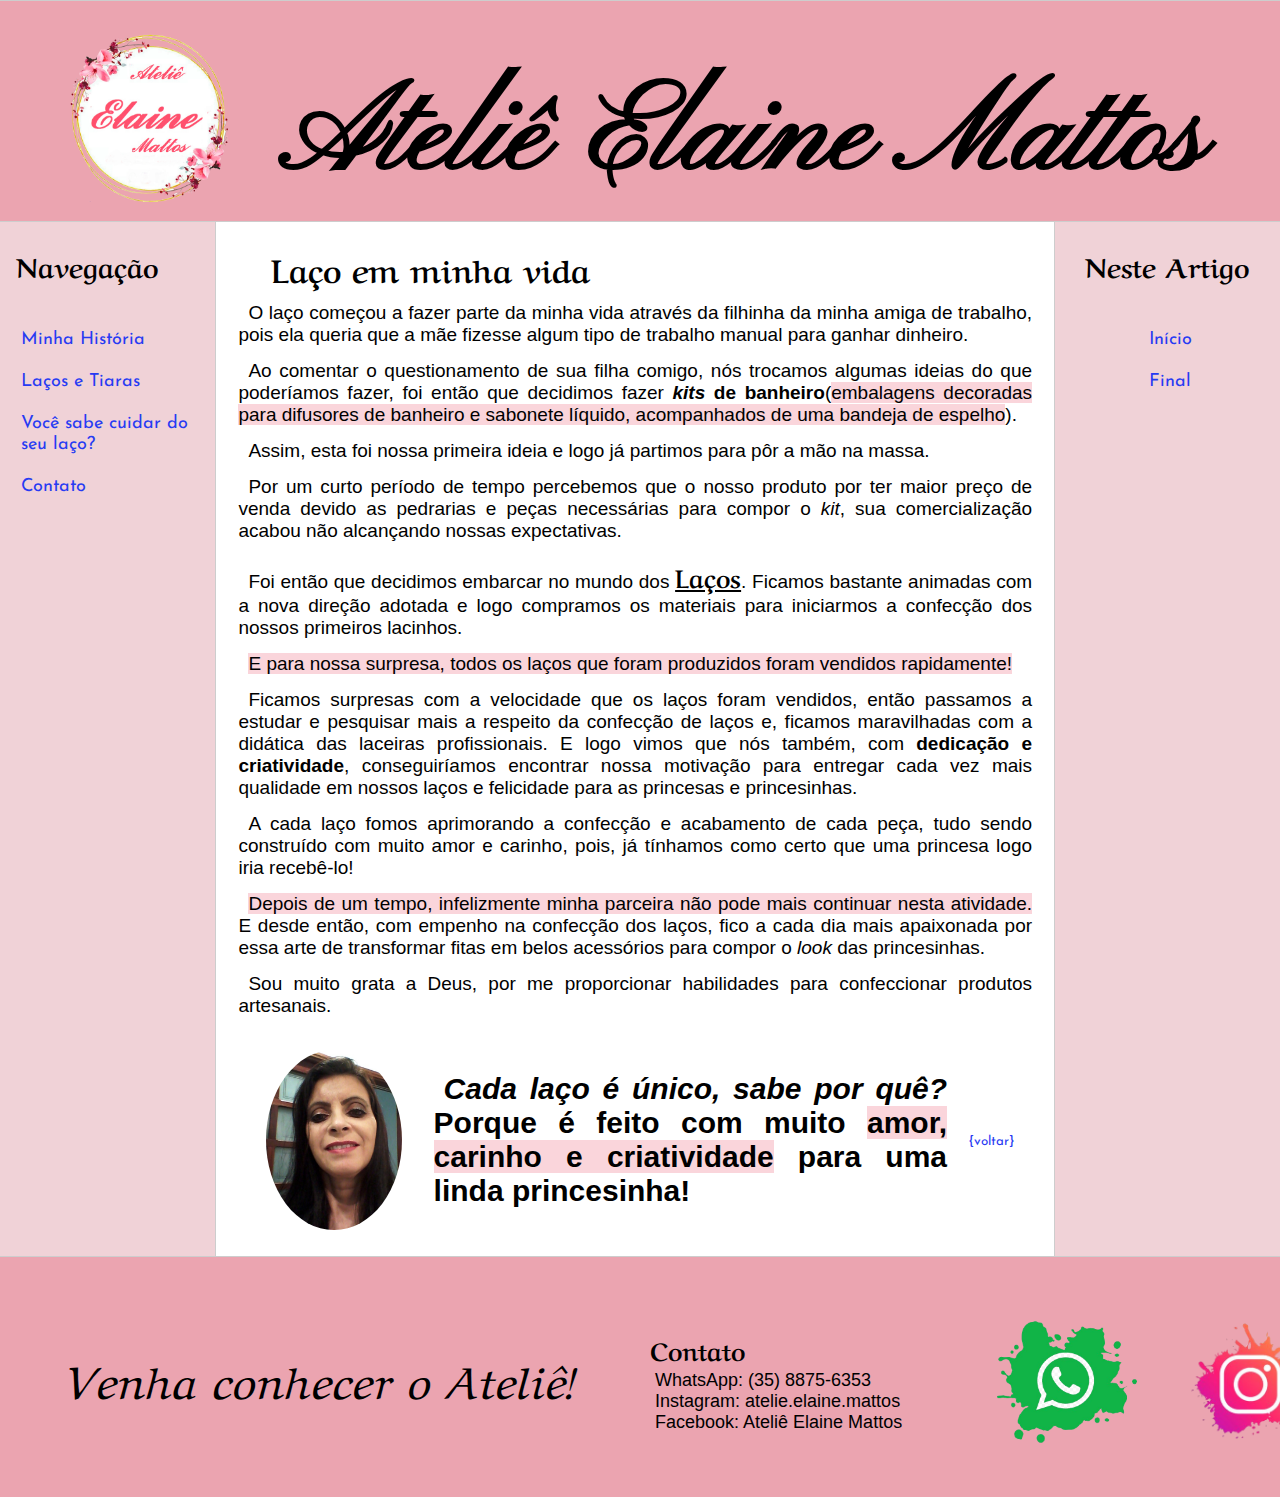
==== index.html @ 56e5e3d2 "Update index.html" ====
<!DOCTYPE html>
<html lang="pt-br">
<head>
    <meta charset="UTF-8">
    <meta http-equiv="X-UA-Compatible" content="IE=edge">
    <meta name="viewport" content="width=device-width, initial-scale=1.0">
    <title>Ateliê Elaine Mattos</title>
    <link rel="stylesheet" href="assets/css/style.css">
</head>
<body>
    <header>
        <figure>
            <img src="Desafio HTML - Criando Layout Moder estilo Wikipedia para Empreendedora laceira/imgs/logomarca.png" class="logomarca" alt="imagem redonda com borda de flores escrito Ateliê Elaine Mattos" title="logomarca"/>
            <h1 id="inicio" class="atelie">Ateliê Elaine Mattos</h1>
        </figure>
    </header>
    <!--Foi necessário criar uma tag div para colocar corpo do body em ordem sequencial-->
    <div class="content">
        <nav class="navegacao">
            <h2>Navegação</h2>
                <ul>
                    <li><a href="index.html">Minha História</a></li><br>
                    <li><a href="product.html">Laços e Tiaras</a></li><br>
                    <li><a href="questions.html">Você sabe cuidar do seu laço?</a></li><br>
                    <li><a href="contact.html">Contato</a></li><br>
                </ul>
        </nav>
        <main>
            <h1 class="title"> Laço em minha vida </h1>
                <article>
                    <p>
                        O laço começou a fazer parte da minha vida através da filhinha da minha amiga de trabalho, pois ela queria que a mãe fizesse algum tipo de trabalho manual para ganhar dinheiro.
                    </p>
                    <p>
                        Ao comentar o questionamento de sua filha comigo, nós trocamos algumas ideias do que poderíamos fazer, foi então que decidimos fazer <strong><i>kits</i> de banheiro</strong>(<mark>embalagens decoradas para difusores de banheiro e sabonete líquido, acompanhados de uma bandeja de espelho</mark>).
                    </p>
                    <p>
                        Assim, esta foi nossa primeira ideia e logo já partimos para pôr a mão na massa.
                    </p>
                    <p>
                        Por um curto período de tempo percebemos que o nosso produto por ter maior preço de venda devido as pedrarias e peças necessárias para compor o <i>kit</i>, sua comercialização acabou não alcançando nossas expectativas.
                    </p>
                    <p>
                        Foi então que decidimos embarcar no mundo dos <strong class="lacos"><u>Laços</u></strong>. Ficamos bastante animadas com a nova direção adotada e logo compramos os materiais para iniciarmos a confecção dos nossos primeiros lacinhos.
                    </p>
                    <p>
                        <mark>E para nossa surpresa, todos os laços que foram produzidos foram vendidos rapidamente!</mark>
                    </p>
                    <p>
                        Ficamos surpresas com a velocidade que os laços foram vendidos, então passamos a estudar e pesquisar mais a respeito da confecção de laços e, ficamos maravilhadas com a didática das laceiras profissionais. E logo vimos que nós também, com <strong>dedicação e criatividade</strong>, conseguiríamos encontrar nossa motivação para entregar cada vez mais qualidade em nossos laços e felicidade para as princesas e princesinhas.
                    </p>
                    <p>
                        A cada laço fomos aprimorando a confecção e acabamento de cada peça, tudo sendo construído com muito amor e carinho, pois, já tínhamos como certo que uma princesa logo iria recebê-lo!
                    </p>
                    <p>
                        <mark>Depois de um tempo, infelizmente minha parceira não pode mais continuar nesta atividade.</mark> E desde então, com empenho na confecção dos laços, fico a cada dia mais apaixonada por essa arte de transformar fitas em belos acessórios para compor o <i>look</i> das princesinhas.
                    </p>
                    <p>
                        Sou muito grata a Deus, por me proporcionar habilidades para confeccionar produtos artesanais.
                    </p>
                    <figure class="frase-final">
                        <img id="final" src="/Desafio HTML - Criando Layout Moder estilo Wikipedia para Empreendedora laceira/imgs/Artesan-Elaine.jpg" alt="Foto da artesa Elaine. Pessoa cor de pele branca, cabelos e olhos castanhos escuros" title="foto Artesan Elaine" class="artesan">
                        <p class="chamada">
                            <strong><i>Cada laço é único, sabe por quê?</i> Porque é feito com muito <mark>amor, carinho e criatividade</mark> para uma linda princesinha!</strong>
                        </p>
                        <small><a href="#inicio">{voltar}</a></small>
                    </figure>
                </article>
        </main>
        <nav class="anchors">
            <h2>Neste Artigo</h2>
                <ul>
                    <li><a href="#inicio">Início</a></li><br>
                    <li><a href="#final">Final</a></li>
                </ul>
        </nav>
    </div>
    <footer>
        <p class="frase"><i> Venha conhecer o Ateliê! </i></p>
        <!--Foi necessário criar uma div para transformar o conteúdo em um bloco para ser trabalhado no CSS-->
            <div class="contato">
                <h3 class="titulo-contato"> Contato </h3>
                    <ul class="list-contato">
                        <li> WhatsApp: (35) 8875-6353 </li>
                        <li> Instagram: atelie.elaine.mattos </li>
                        <li> Facebook: Ateliê Elaine Mattos </li>
                    </ul>
            </div>        
            <figure class="redessociais">
                <!--Evitando colocar mesmo valor para alt e title, pois, alguns leitores de tela poderam ler o mesmo conteúdo 2 vezes-->
                <a href="https://web.whatsapp.com/send?phone=+55 35 8875-6353" target="_blank">
                    <img src="Desafio HTML - Criando Layout Moder estilo Wikipedia para Empreendedora laceira/imgs/icone-whatsapp.png" alt="Ícone do WhatsApp" title="WhatsApp" class="whats-icon">
                </a>
                <a href="https://www.instagram.com/atelie.elaine.mattos/" target="_blank">
                    <img src="Desafio HTML - Criando Layout Moder estilo Wikipedia para Empreendedora laceira/imgs/icone-instragram.png" alt="Ícone Instagram" class="insta" title="Instagram">
                </a>
                <a href="https://web.facebook.com/limaemattos" target="_blank">
                    <img src="Desafio HTML - Criando Layout Moder estilo Wikipedia para Empreendedora laceira/imgs/icone-facebook.png" alt="Ícone do Facebook" title="Facebook" class="face-icon">
                </a>
            </figure>
    </footer>
</body>
</html>
---- assets/css/style.css ----
/*Para colocar novo estilo de fonte, precisa vir na primeira linha no CSS*/
@import url('https://fonts.googleapis.com/css2?family=Aref+Ruqaa&family=Josefin+Sans:wght@400&family=Pinyon+Script&display=swap');


body, html {
    margin: 0;
    padding: 0;
    font-family: 'Segoe UI', Tahoma, Geneva, Verdana, sans-serif;
}

header {
    min-width: 1528px;
    height: 220px;
    background-color: #eba4b0;
    border-top: solid 1px #cdcdcd;
    border-bottom: solid 1px #cdcdcd;
}

figure {
    display: flex;
    flex-direction: row;

}

main {
    display: flex;
    flex-direction: column;
    width: 1050px;
}

/*Foi necessário criar todo conteúdo de "article" para display flex, para poder alinhar a imagem com o último parágrafo.*/

article {
    display: flex;
    flex-direction: column;
    
}

p {
    padding-right: 15px;
    padding-left: 15px;
    font-size: 19px;
    text-indent: 10px;
    text-align: justify;
    margin: 7px;
}

mark {
    background-color: #f8c2cbb0;
}

footer {
    min-height: 150px;
    width: 1600px;
    border-top: solid 1px #cdcdcd;
    background-color: #eba4b0;   
    display: flex;
    flex-direction: row;
    align-items: center;    
}

ul { list-style: none; padding-left: 5px; }

a { color:rgb(39, 59, 243); text-decoration: none;  font-family: 'Josefin Sans';}

h2 {
    font-family: 'Aref Ruqaa', sans-serif;
}

.title {
    margin-left: 55px;
    font-family: 'Aref Ruqaa', sans-serif;
    margin-bottom: 2px;

}

.logomarca {
   width: 160px;
   height: 170px;
   padding-top: 15px;
   padding-left: 30px;
   
}

.atelie {
    font-family: 'Pinyon Script', cursive;
    font-size: 8em;
    padding-left: 50px;
    margin-top: 40px;
}

.content {
    display: flex;
    flex-direction: row;
}

.navegacao {
    width: 250px;
    padding-left: 1rem;
    border-right: solid 1px #cdcdcd;
    background-color: #f0d2d7;
    display: flex;
    flex-direction: column;
    font-size: 18px;
}

.anchors {
    width: 282px;
    display: flex;
    flex-direction: column;
    border-left: solid 1px #cdcdcd;
    background-color: #f0d2d7;
    align-items: center;
    font-size: 18px;

}

.lacos {
    font-family: 'Aref Ruqaa', sans-serif;
    font-size: 25px;
}

.artesan {
    border-radius: 70%;
    width: 150px;
    height: 180px;
    padding: 10px;    
}

.frase {
    font-size: 45px;
    padding-left: 45px;
    padding-right: 70px;
    font-family: 'Aref Ruqaa', sans-serif;
}

.frase-final {
    display: flex;
    flex-direction: row;
    align-items: center;
}

.cuidados{
    font-family: 'Josefin Sans';
    padding-left: 90px;
    font-size: 25px;
    list-style-image: url(/check/Sem\ título.png);
}

.carinho {
    font-family: 'Josefin Sans';
    font-size: 35px;
    padding-left: 40px;

}

.chamada {
    font-size: 30px;
}

.contato {
    display: flex;
    flex-direction: column;
}

.list-contato {
    margin-top: 0.1px;
    font-size: 18px;
}

.titulo-contato {
    font-size: 25px;
    margin-bottom: 2px;
    font-family: 'Aref Ruqaa', sans-serif;
}

.redessociais{
    margin-top:30px;
    margin-left: 90px;
    display: flex;
    flex-direction: row;
    align-items: center;
}

.insta {
    height: 190px;
    margin-right: 10px;
    margin-left: 10px;
}

.whats-icon {
    height: 150px;
}

.face-icon {
    height: 150px;
}
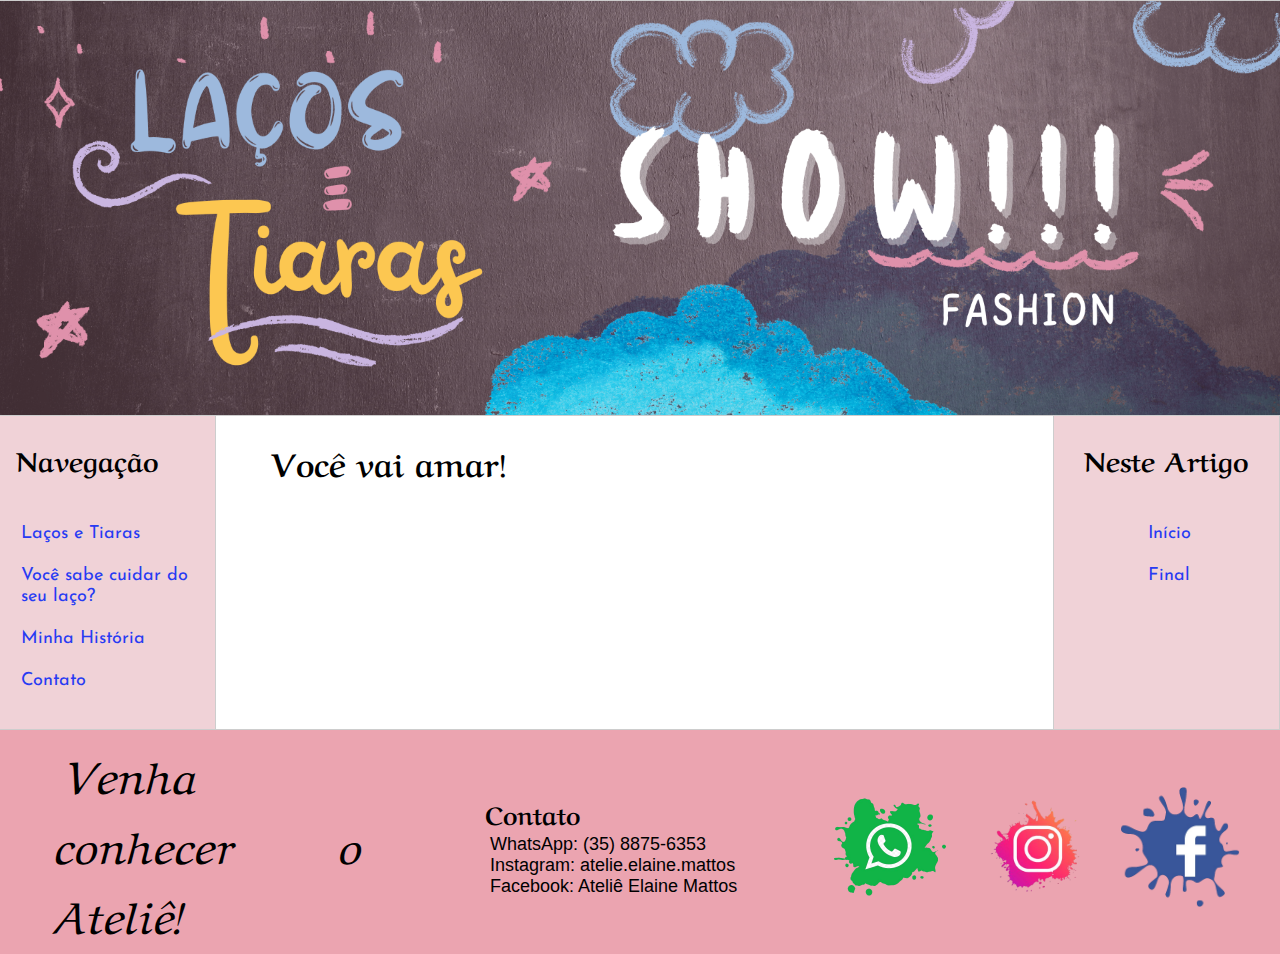
==== commit b7e3794c: "atualizacao site" ====
--- a/index.html
+++ b/index.html
@@ -7,11 +7,11 @@
     <title>Ateliê Elaine Mattos</title>
     <link rel="stylesheet" href="assets/css/style.css">
 </head>
+
 <body>
-    <header>
-        <figure>
-            <img src="Desafio HTML - Criando Layout Moder estilo Wikipedia para Empreendedora laceira/imgs/logomarca.png" class="logomarca" alt="imagem redonda com borda de flores escrito Ateliê Elaine Mattos" title="logomarca"/>
-            <h1 id="inicio" class="atelie">Ateliê Elaine Mattos</h1>
+    <header class="header-contact">
+        <figure class="fig-contact">
+            <img src="Desafio HTML - Criando Layout Moder estilo Wikipedia para Empreendedora laceira/imgs/img-head-produtos.png" class="head-contato" alt="Figura ilustrativa contendo imagem de fundo cinza fosco, nuvens e estrelas desenhadas, e com a escrita de laços e tiaras, show fashion" title="Laços e Tiaras"/>
         </figure>
     </header>
     <!--Foi necessário criar uma tag div para colocar corpo do body em ordem sequencial-->
@@ -19,53 +19,17 @@
         <nav class="navegacao">
             <h2>Navegação</h2>
                 <ul>
-                    <li><a href="index.html">Minha História</a></li><br>
-                    <li><a href="product.html">Laços e Tiaras</a></li><br>
+                    <li><a href="index.html">Laços e Tiaras</a></li><br>
                     <li><a href="questions.html">Você sabe cuidar do seu laço?</a></li><br>
+                    <li><a href="about.html">Minha História</a></li><br>
                     <li><a href="contact.html">Contato</a></li><br>
                 </ul>
         </nav>
         <main>
-            <h1 class="title"> Laço em minha vida </h1>
+            <h1 class="title"> Você vai amar! </h1>
                 <article>
-                    <p>
-                        O laço começou a fazer parte da minha vida através da filhinha da minha amiga de trabalho, pois ela queria que a mãe fizesse algum tipo de trabalho manual para ganhar dinheiro.
-                    </p>
-                    <p>
-                        Ao comentar o questionamento de sua filha comigo, nós trocamos algumas ideias do que poderíamos fazer, foi então que decidimos fazer <strong><i>kits</i> de banheiro</strong>(<mark>embalagens decoradas para difusores de banheiro e sabonete líquido, acompanhados de uma bandeja de espelho</mark>).
-                    </p>
-                    <p>
-                        Assim, esta foi nossa primeira ideia e logo já partimos para pôr a mão na massa.
-                    </p>
-                    <p>
-                        Por um curto período de tempo percebemos que o nosso produto por ter maior preço de venda devido as pedrarias e peças necessárias para compor o <i>kit</i>, sua comercialização acabou não alcançando nossas expectativas.
-                    </p>
-                    <p>
-                        Foi então que decidimos embarcar no mundo dos <strong class="lacos"><u>Laços</u></strong>. Ficamos bastante animadas com a nova direção adotada e logo compramos os materiais para iniciarmos a confecção dos nossos primeiros lacinhos.
-                    </p>
-                    <p>
-                        <mark>E para nossa surpresa, todos os laços que foram produzidos foram vendidos rapidamente!</mark>
-                    </p>
-                    <p>
-                        Ficamos surpresas com a velocidade que os laços foram vendidos, então passamos a estudar e pesquisar mais a respeito da confecção de laços e, ficamos maravilhadas com a didática das laceiras profissionais. E logo vimos que nós também, com <strong>dedicação e criatividade</strong>, conseguiríamos encontrar nossa motivação para entregar cada vez mais qualidade em nossos laços e felicidade para as princesas e princesinhas.
-                    </p>
-                    <p>
-                        A cada laço fomos aprimorando a confecção e acabamento de cada peça, tudo sendo construído com muito amor e carinho, pois, já tínhamos como certo que uma princesa logo iria recebê-lo!
-                    </p>
-                    <p>
-                        <mark>Depois de um tempo, infelizmente minha parceira não pode mais continuar nesta atividade.</mark> E desde então, com empenho na confecção dos laços, fico a cada dia mais apaixonada por essa arte de transformar fitas em belos acessórios para compor o <i>look</i> das princesinhas.
-                    </p>
-                    <p>
-                        Sou muito grata a Deus, por me proporcionar habilidades para confeccionar produtos artesanais.
-                    </p>
-                    <figure class="frase-final">
-                        <img id="final" src="/Desafio HTML - Criando Layout Moder estilo Wikipedia para Empreendedora laceira/imgs/Artesan-Elaine.jpg" alt="Foto da artesa Elaine. Pessoa cor de pele branca, cabelos e olhos castanhos escuros" title="foto Artesan Elaine" class="artesan">
-                        <p class="chamada">
-                            <strong><i>Cada laço é único, sabe por quê?</i> Porque é feito com muito <mark>amor, carinho e criatividade</mark> para uma linda princesinha!</strong>
-                        </p>
-                        <small><a href="#inicio">{voltar}</a></small>
-                    </figure>
-                </article>
+                    
+                </article> 
         </main>
         <nav class="anchors">
             <h2>Neste Artigo</h2>
@@ -99,5 +63,6 @@
                 </a>
             </figure>
     </footer>
+
 </body>
-</html>
+</html>--- a/assets/css/style.css
+++ b/assets/css/style.css
@@ -9,7 +9,7 @@
 }
 
 header {
-    min-width: 1528px;
+    min-width: 300px;
     height: 220px;
     background-color: #eba4b0;
     border-top: solid 1px #cdcdcd;
@@ -51,7 +51,7 @@
 
 footer {
     min-height: 150px;
-    width: 1600px;
+    min-width: 300px;
     border-top: solid 1px #cdcdcd;
     background-color: #eba4b0;   
     display: flex;
@@ -67,11 +67,11 @@
     font-family: 'Aref Ruqaa', sans-serif;
 }
 
+
 .title {
     margin-left: 55px;
     font-family: 'Aref Ruqaa', sans-serif;
     margin-bottom: 2px;
-
 }
 
 .logomarca {
@@ -79,7 +79,6 @@
    height: 170px;
    padding-top: 15px;
    padding-left: 30px;
-   
 }
 
 .atelie {
@@ -92,6 +91,7 @@
 .content {
     display: flex;
     flex-direction: row;
+    border-right: solid 1px #cdcdcd;
 }
 
 .navegacao {
@@ -112,7 +112,6 @@
     background-color: #f0d2d7;
     align-items: center;
     font-size: 18px;
-
 }
 
 .lacos {
@@ -128,9 +127,11 @@
 }
 
 .frase {
+    width: 380px;
     font-size: 45px;
     padding-left: 45px;
     padding-right: 70px;
+    margin-right: 55px;
     font-family: 'Aref Ruqaa', sans-serif;
 }
 
@@ -151,11 +152,52 @@
     font-family: 'Josefin Sans';
     font-size: 35px;
     padding-left: 40px;
-
 }
 
 .chamada {
     font-size: 30px;
+}
+
+.header-contact{
+    display: flex;
+    height: 46vh;
+}
+
+.head-contato {
+    width: 100vw;
+    height: 46vh;
+    border-right: solid 1px #cdcdcd;
+}
+
+.fig-contact {
+    display:contents;
+}
+
+.main-contact {
+    flex-wrap: wrap;
+    height: 450px;
+}
+
+.content-contact {
+    margin-top: 25px;
+    align-items: center;
+}
+
+.frase-contact {
+    font-size: 30px;
+}
+
+.mapa-google {
+
+    display: flex;
+    margin-top: 70px;
+    margin-left: 40px;
+    width: 30vw;
+    height: 40vh; 
+}
+
+.footer-contact {
+    background-color: #fde1d8;
 }
 
 .contato {
@@ -166,6 +208,7 @@
 .list-contato {
     margin-top: 0.1px;
     font-size: 18px;
+    width: 250px;
 }
 
 .titulo-contato {
@@ -183,15 +226,19 @@
 }
 
 .insta {
-    height: 190px;
+    height: 150px;
     margin-right: 10px;
     margin-left: 10px;
 }
 
 .whats-icon {
-    height: 150px;
+    height: 120px;
+}
+
+.whats-icon-contact {
+    height: 190px;
 }
 
 .face-icon {
-    height: 150px;
-}
+    height: 120px;
+}
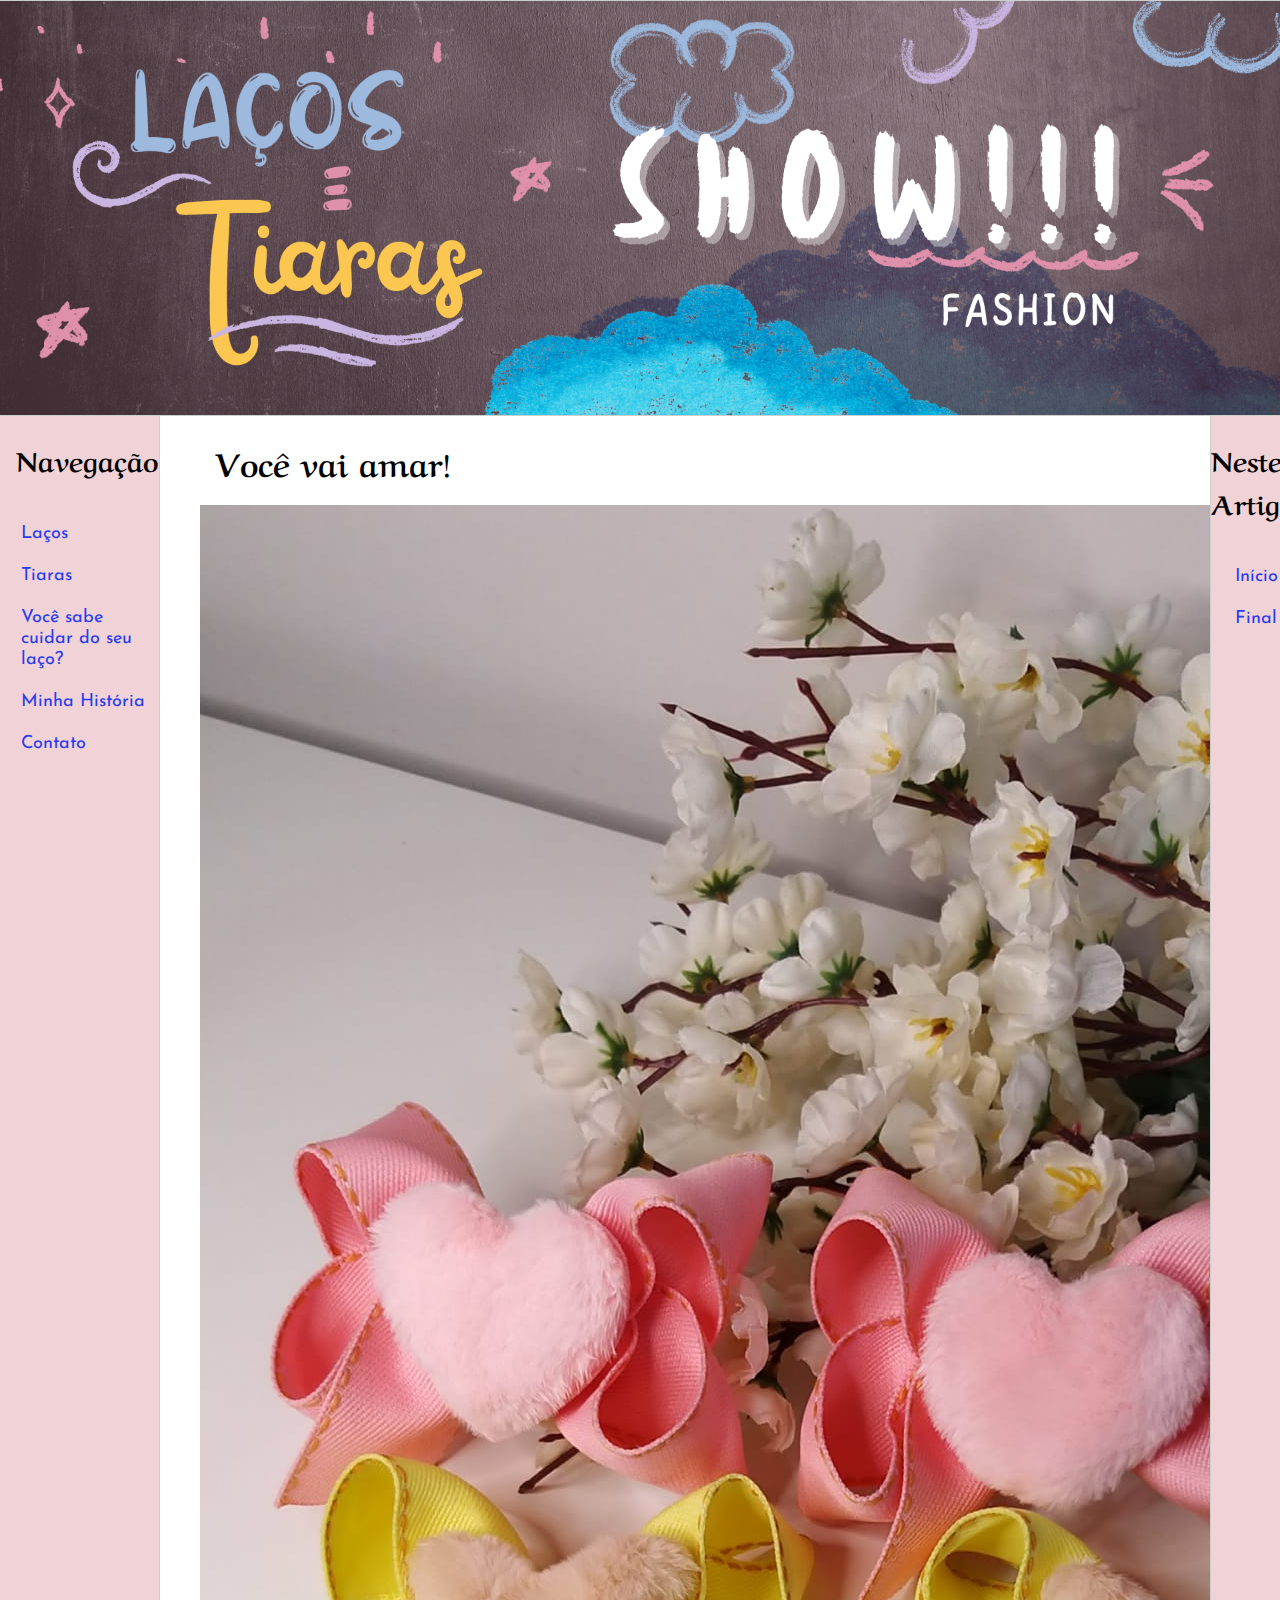
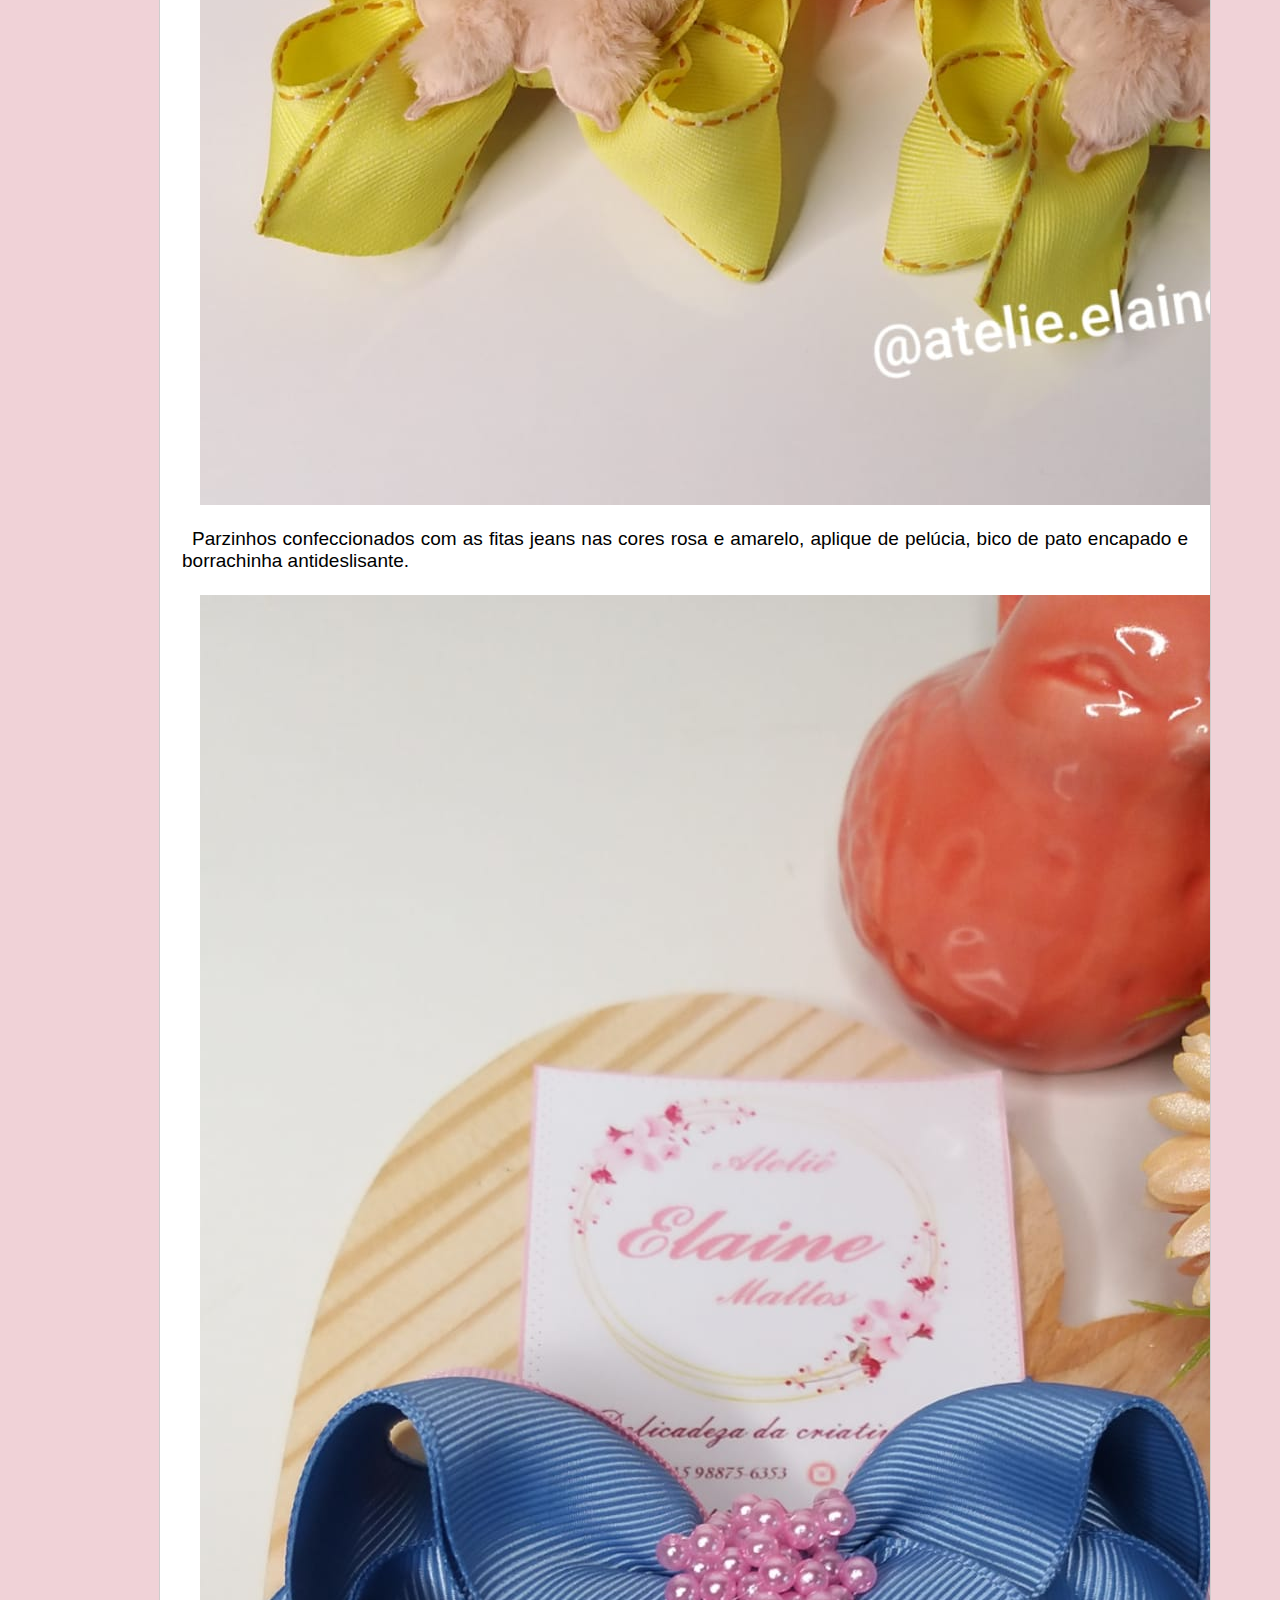
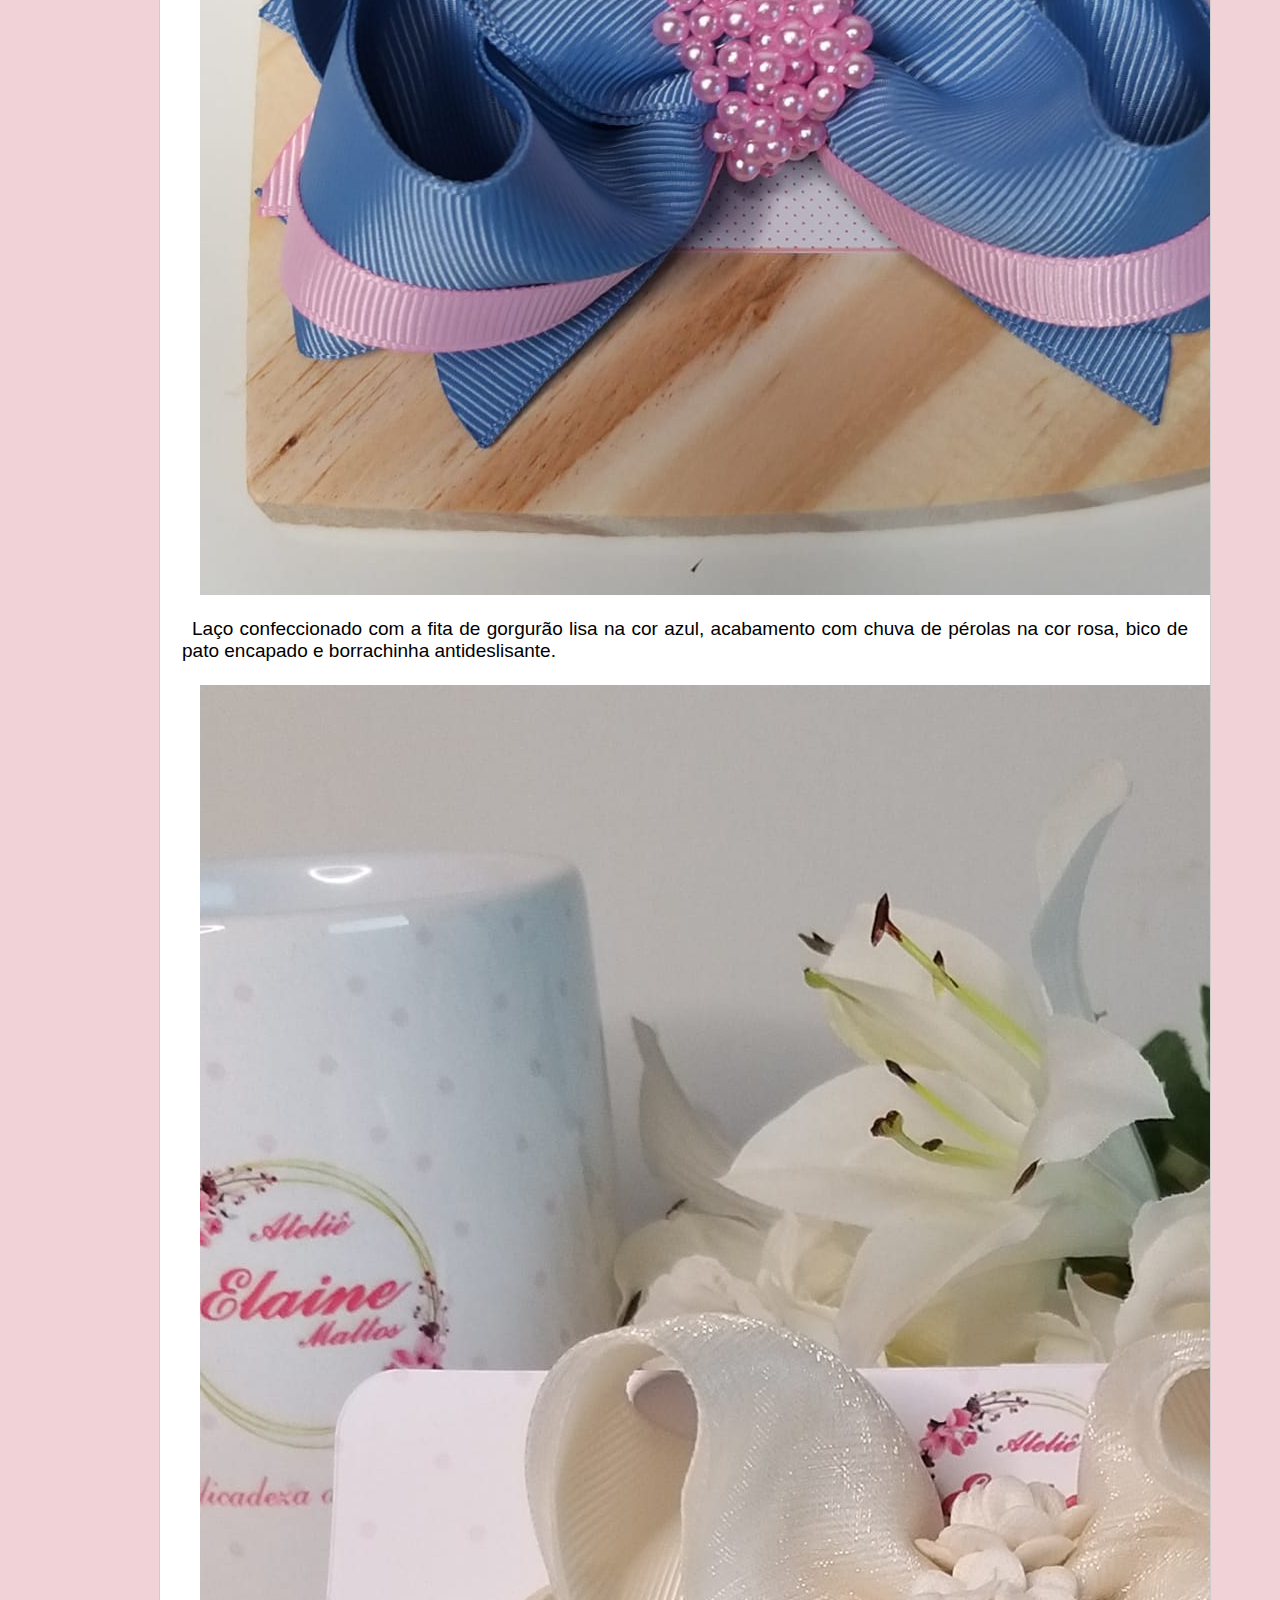
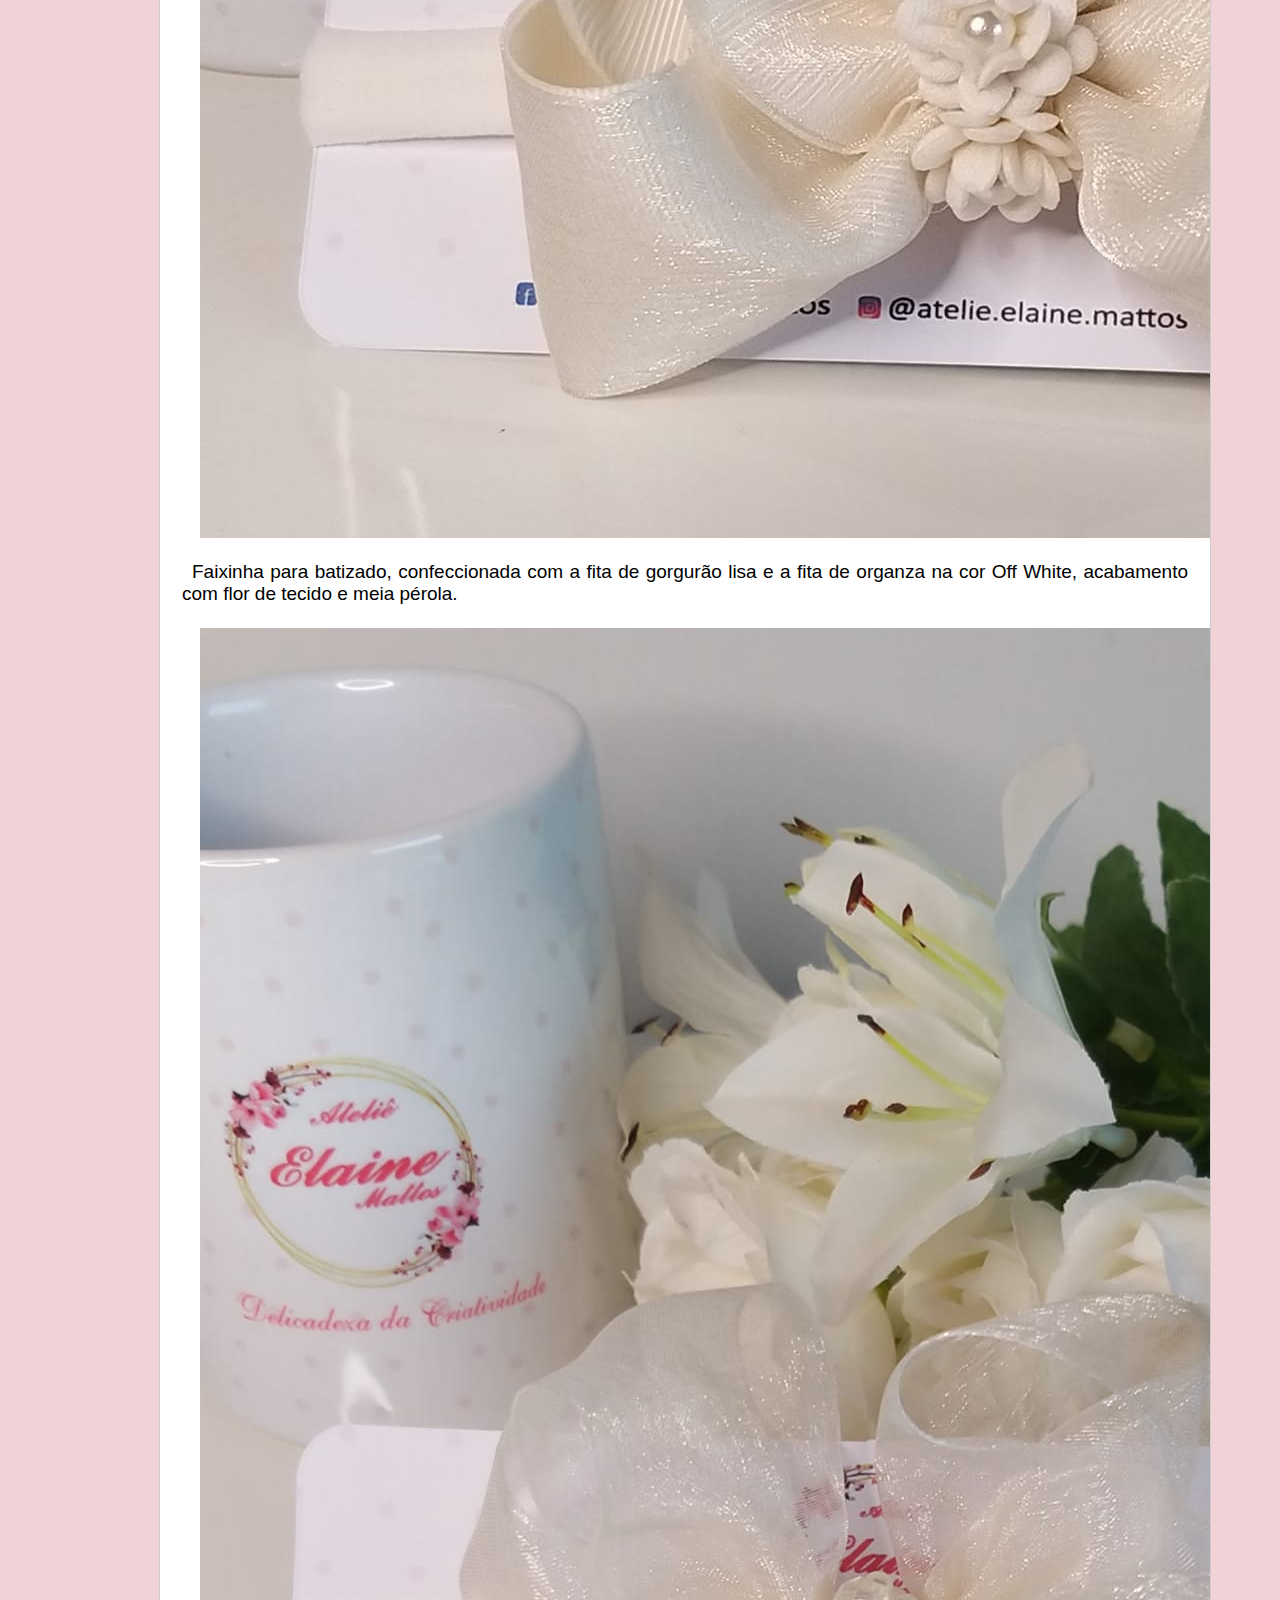
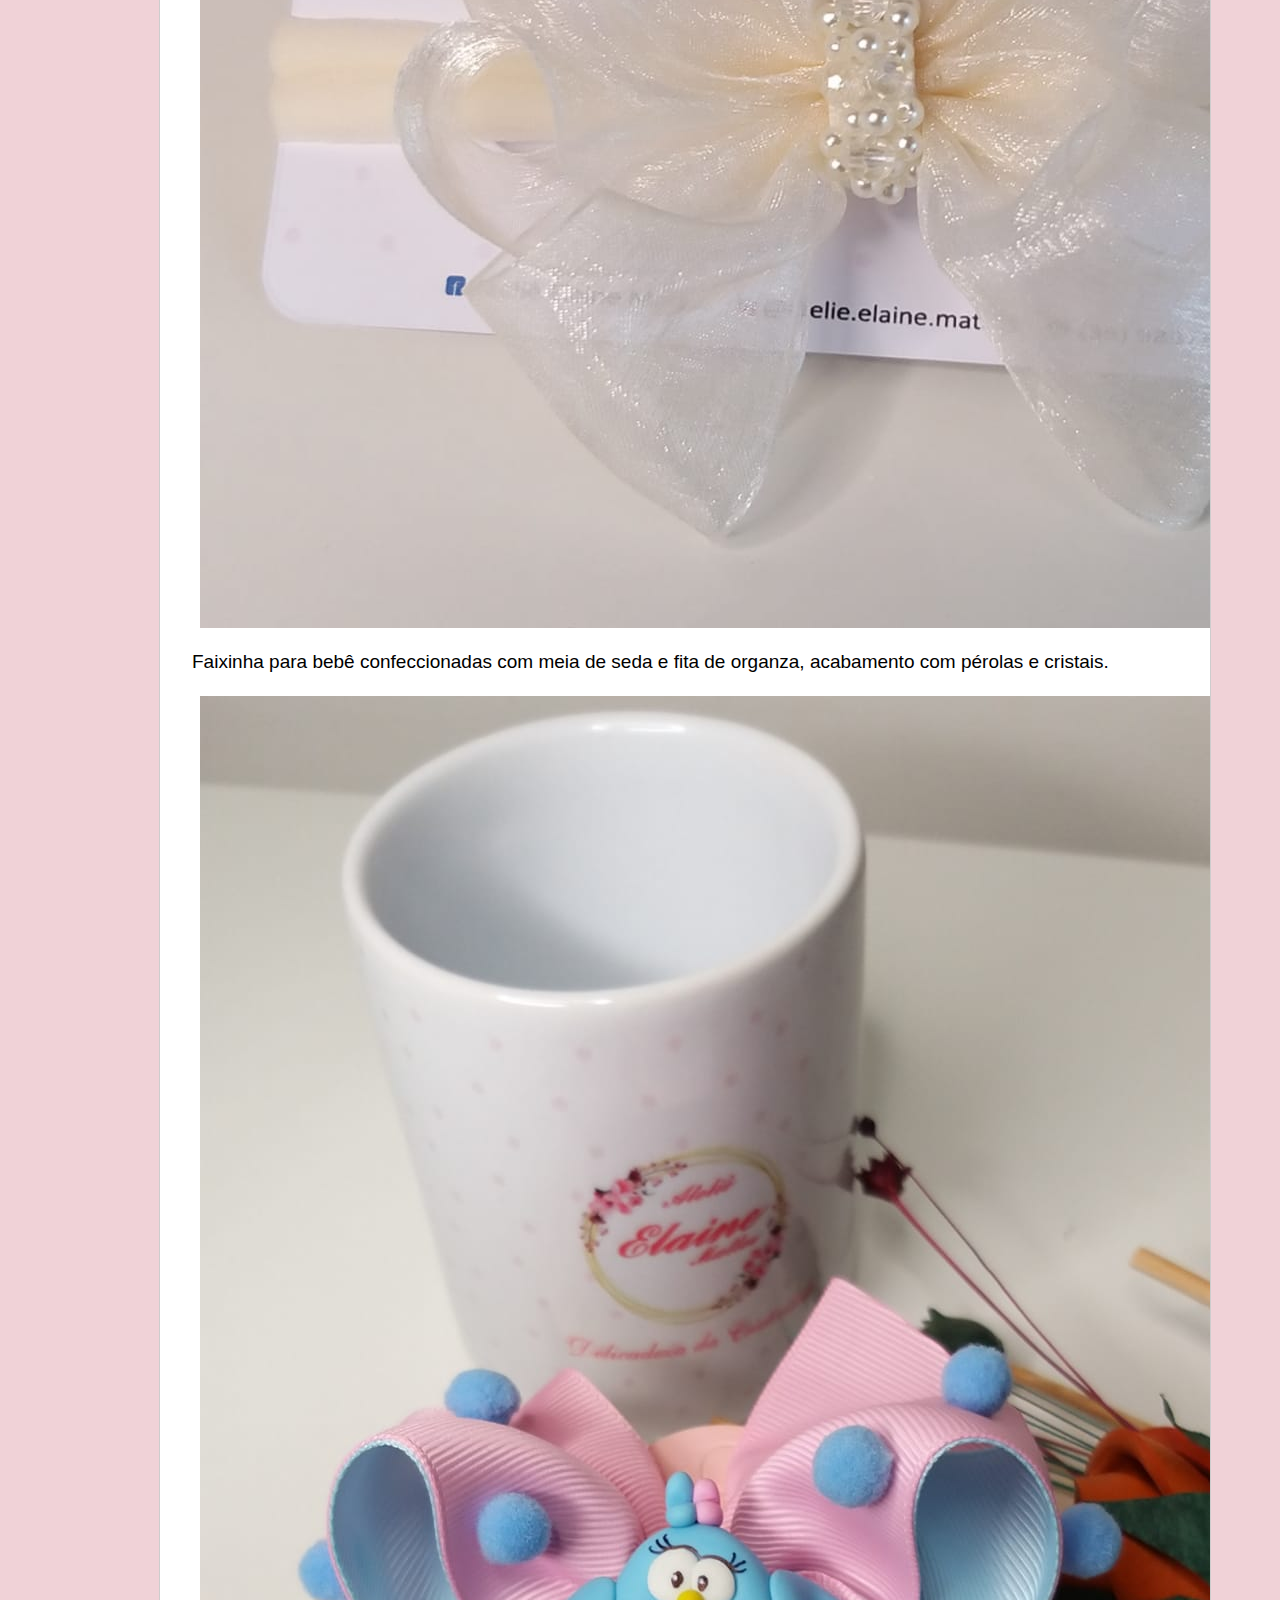
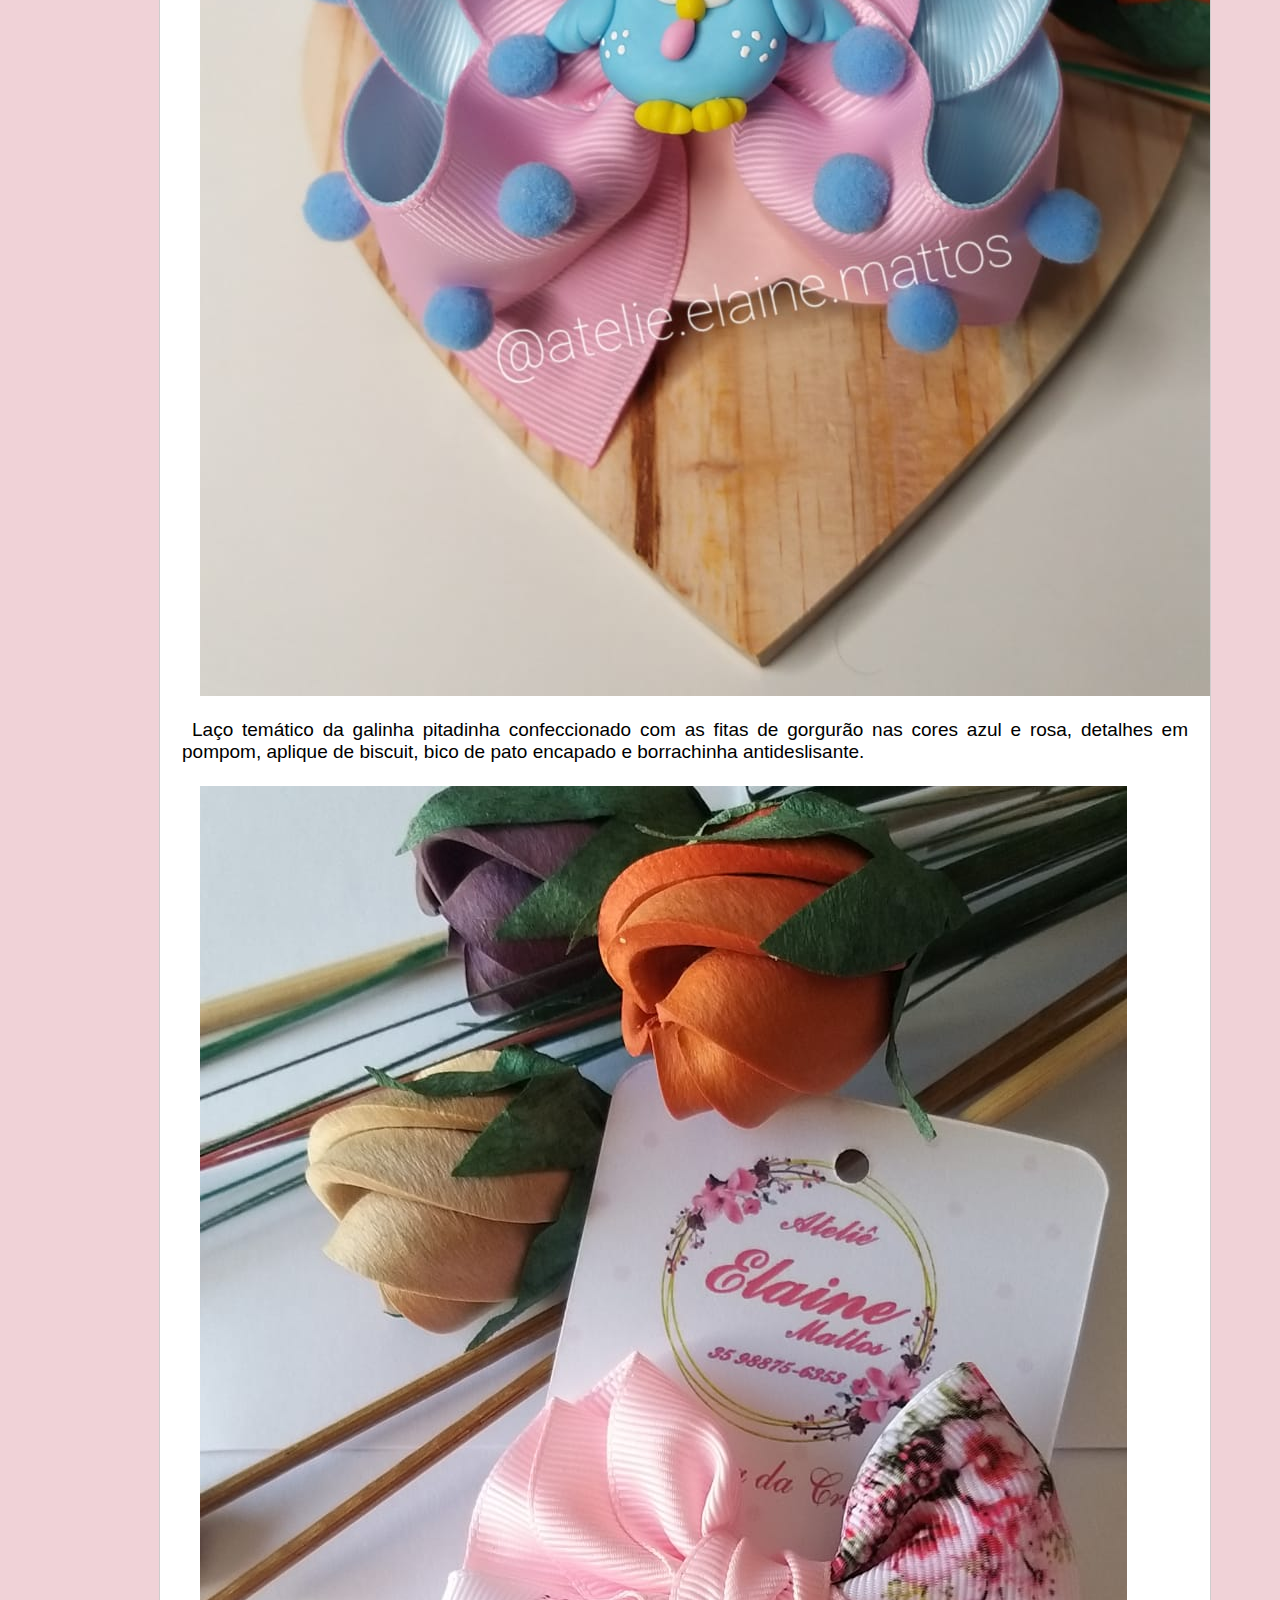
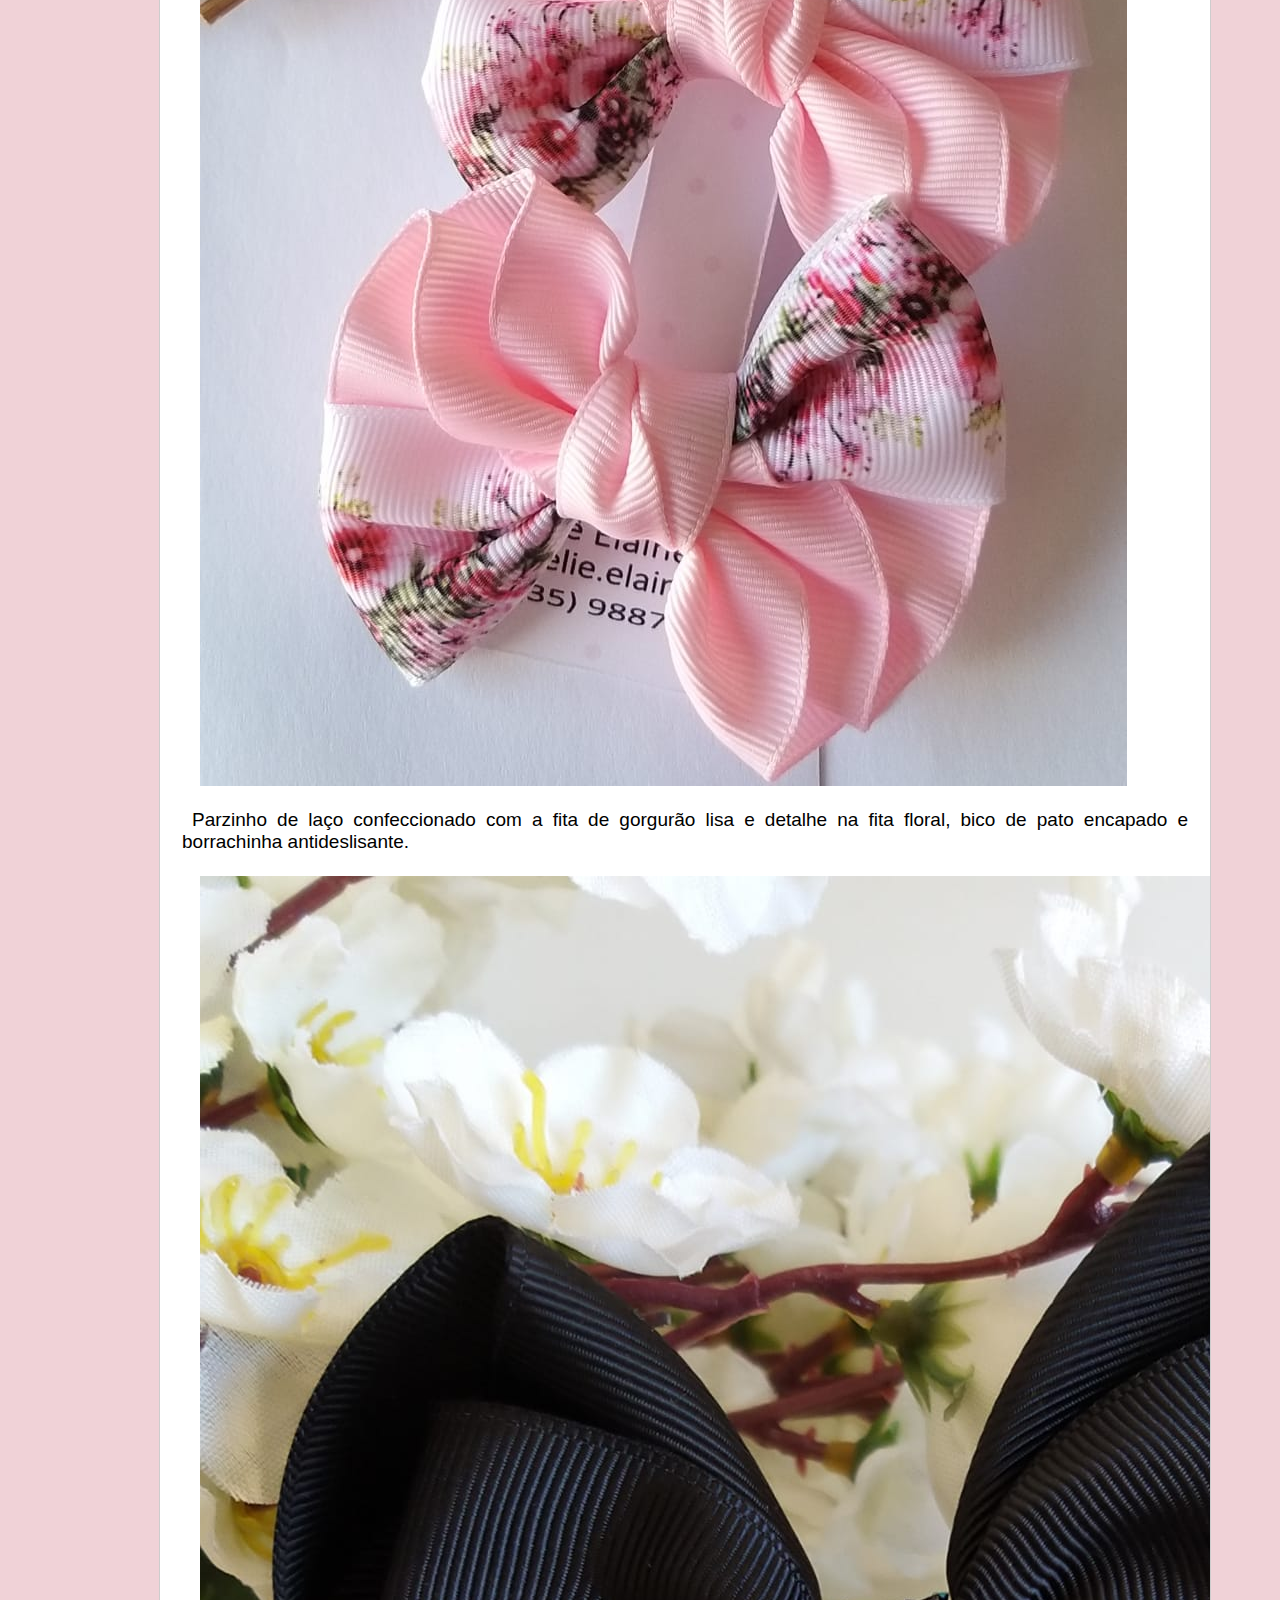
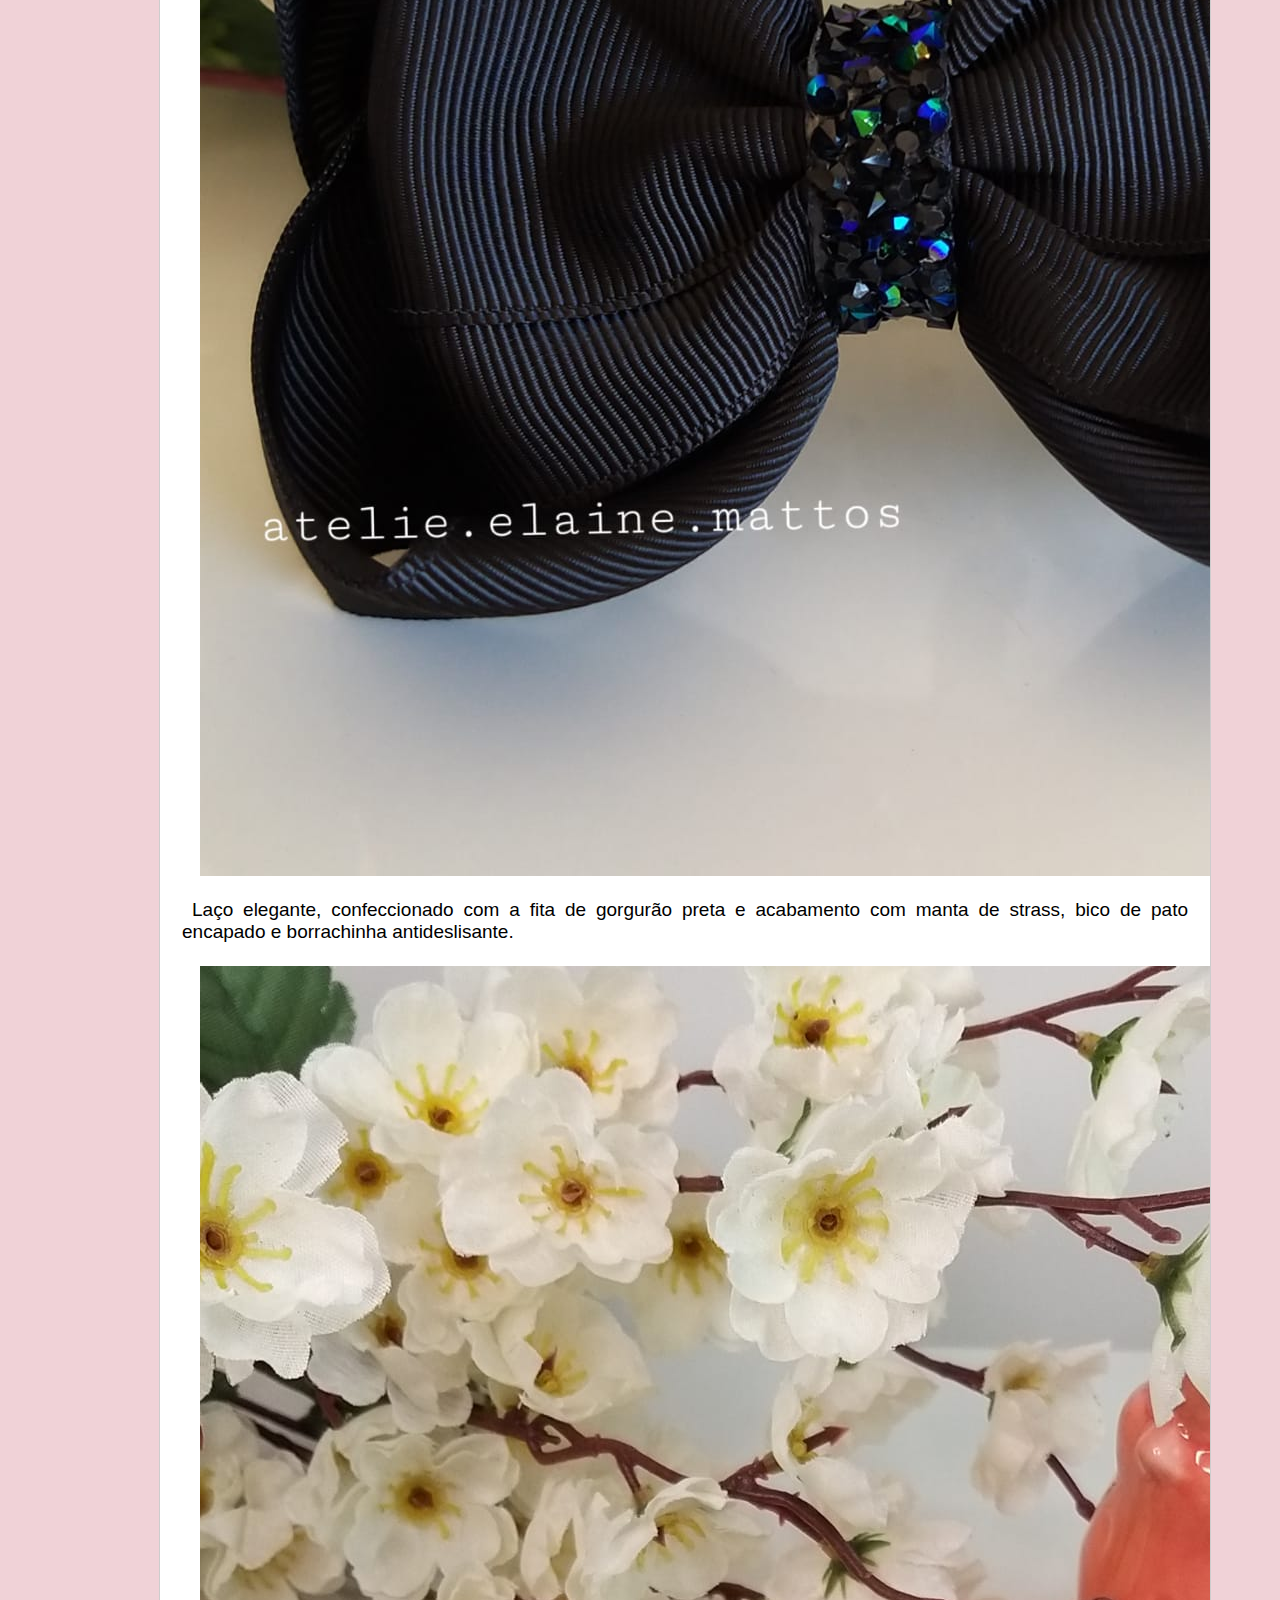
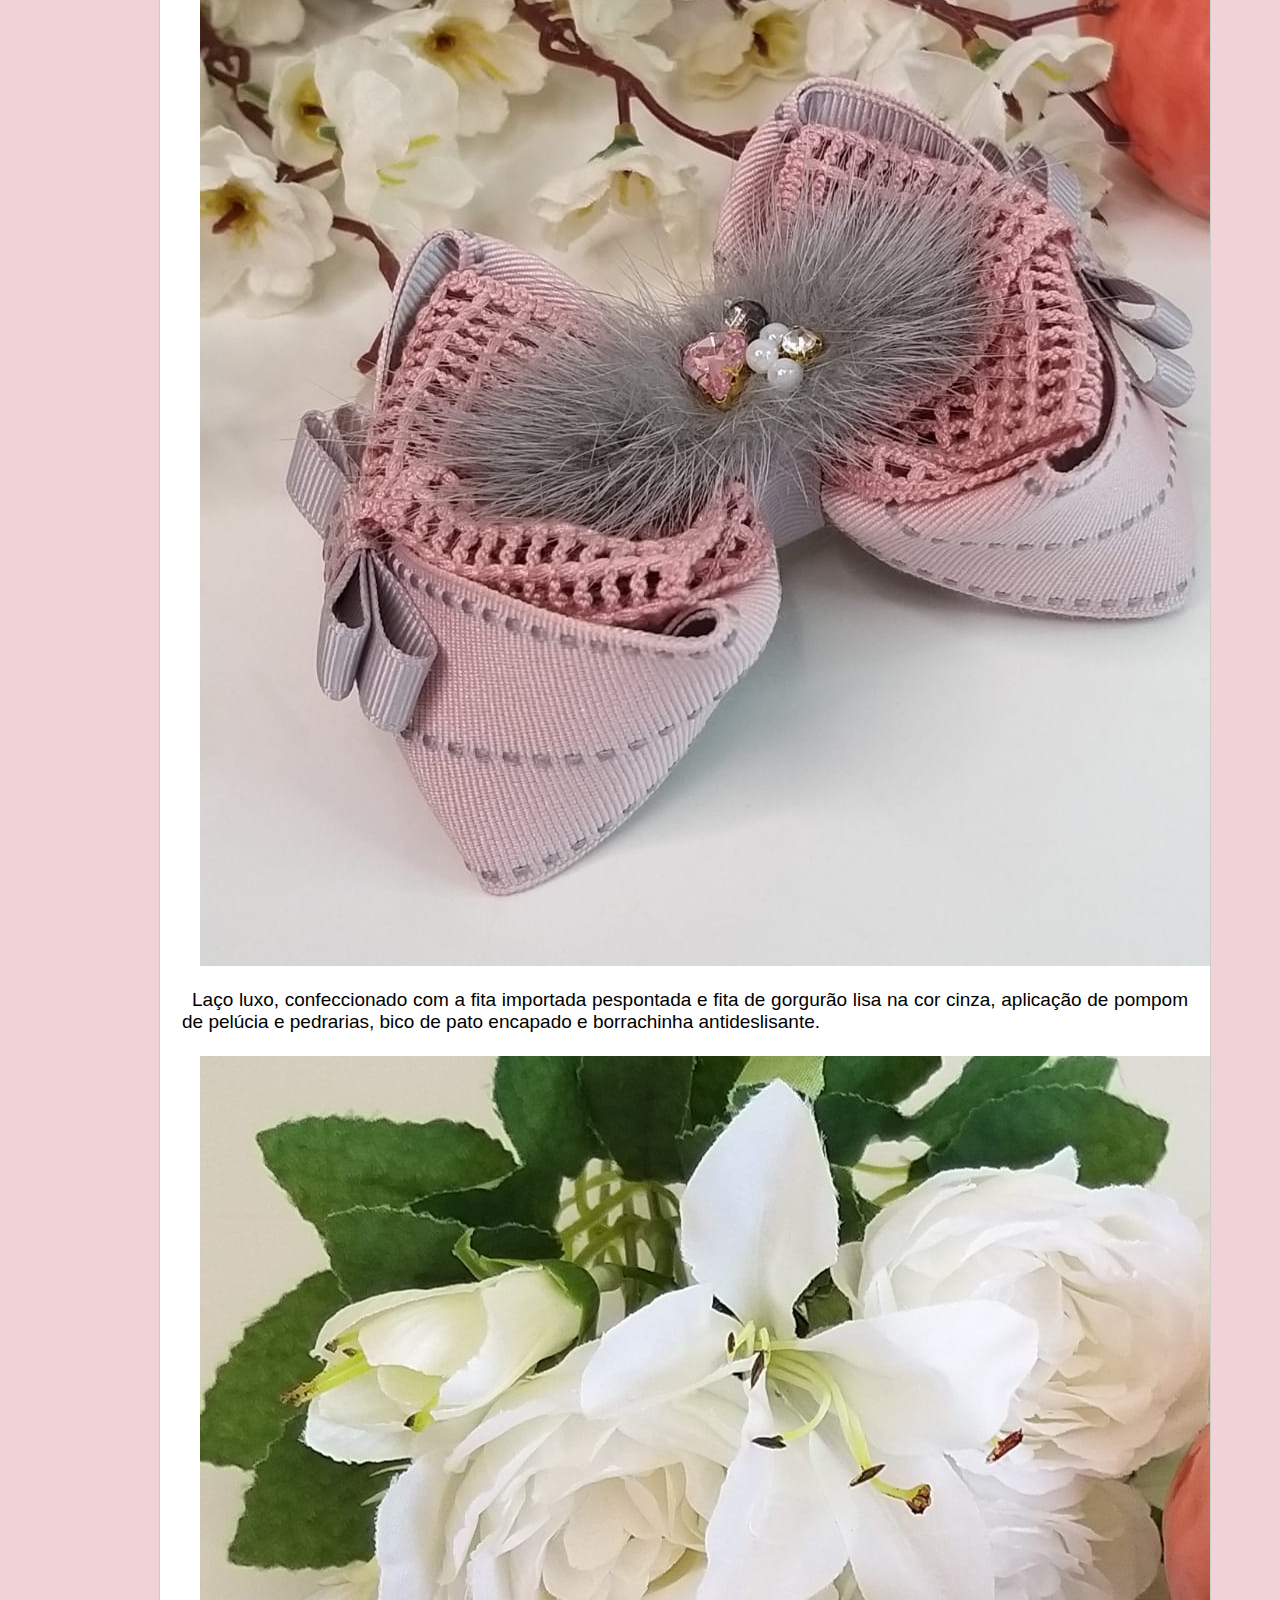
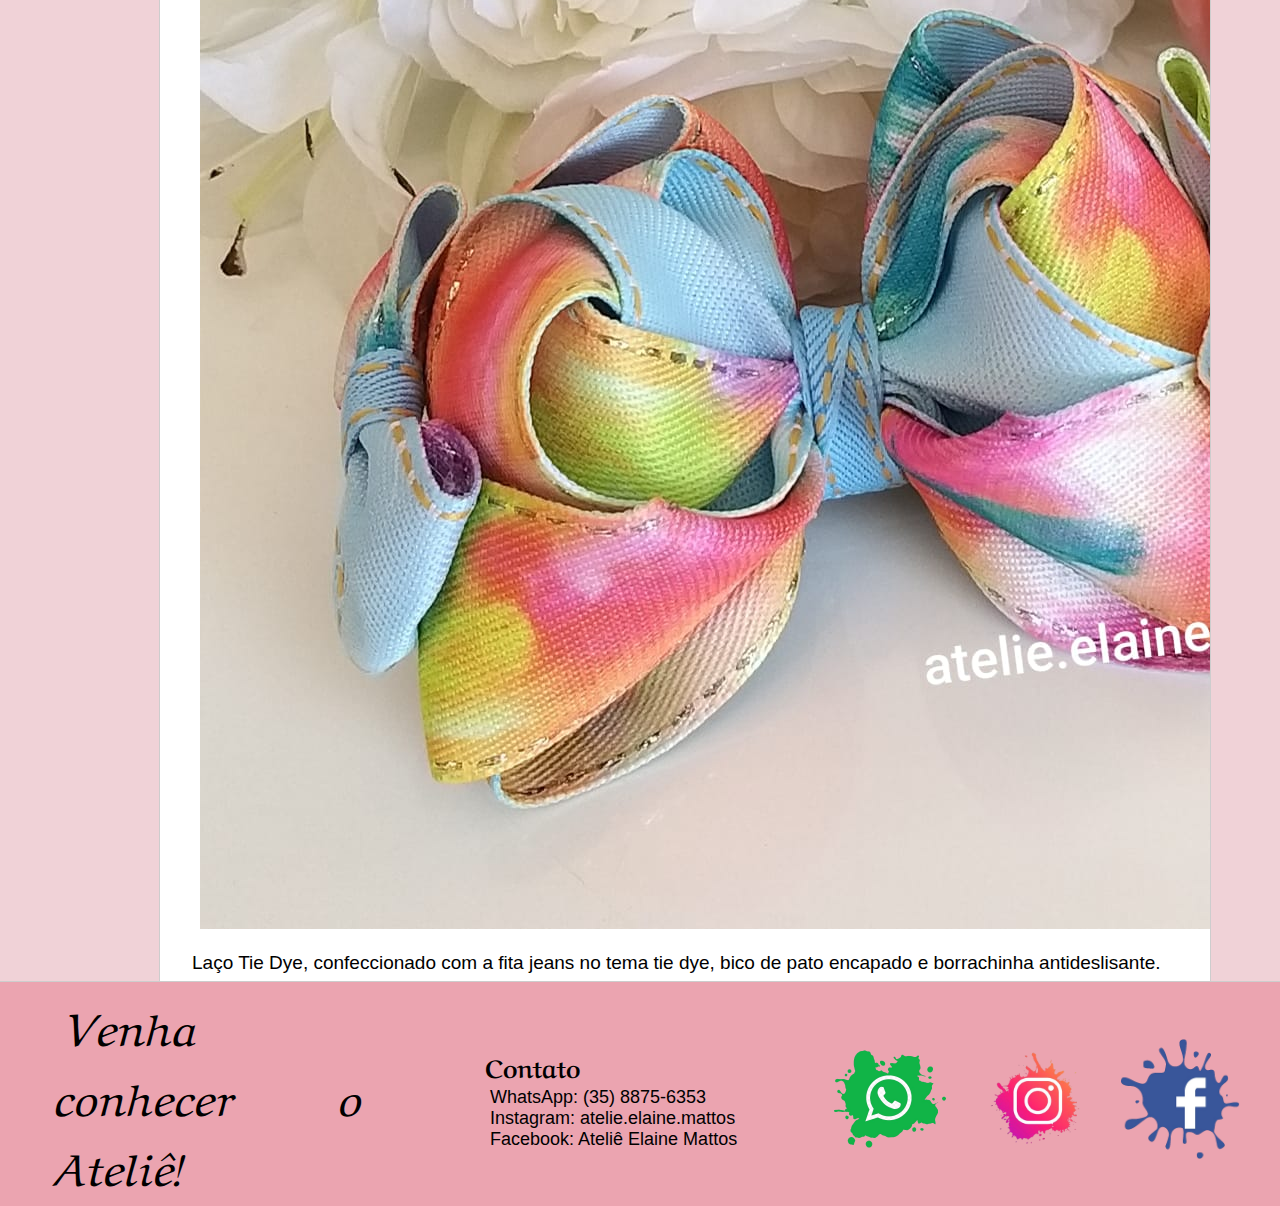
==== commit c5cf07f3: "atualizacao lacos" ====
--- a/index.html
+++ b/index.html
@@ -19,7 +19,8 @@
         <nav class="navegacao">
             <h2>Navegação</h2>
                 <ul>
-                    <li><a href="index.html">Laços e Tiaras</a></li><br>
+                    <li><a href="index.html">Laços</a></li><br>
+                    <li><a href="product.html">Tiaras</a></li><br>
                     <li><a href="questions.html">Você sabe cuidar do seu laço?</a></li><br>
                     <li><a href="about.html">Minha História</a></li><br>
                     <li><a href="contact.html">Contato</a></li><br>
@@ -27,8 +28,60 @@
         </nav>
         <main>
             <h1 class="title"> Você vai amar! </h1>
-                <article>
-                    
+                <article class="lacos-product">
+                    <figure class="fig-laco-1">
+                        <img src="Desafio HTML - Criando Layout Moder estilo Wikipedia para Empreendedora laceira/imgs/laco-1.jpg" alt="Par de laços com fita cor de rosa e aplique de pelúcia formato coração e par de lacos com fita cor amarelo, com  aplique formato borboleta" title="Dois pares de laços" class="laco-1">
+                    </figure>
+                    <p>Parzinhos confeccionados com as fitas jeans nas cores rosa e amarelo, aplique de pelúcia, bico de pato encapado e borrachinha antideslisante.</p>
+                    <figure class="fig-laco-2">
+                        <img src="Desafio HTML - Criando Layout Moder estilo Wikipedia para Empreendedora laceira/imgs/laco-2.jpg" alt="Laço com fita de gorgurão lisa na cor azul, acabamento com chuva de pérolas na cor rosa" title="Laço fita gorgurão" class="laco-2">
+                    </figure>
+                    <p>
+                        Laço confeccionado com a fita de gorgurão lisa na cor azul, acabamento com chuva de pérolas na cor rosa, bico de pato encapado e borrachinha antideslisante.
+                    </p>
+                    <figure class="fig-laco-3">
+                        <img src="Desafio HTML - Criando Layout Moder estilo Wikipedia para Empreendedora laceira/imgs/laco-3.jpg" alt="Faixinha para batizado com fita cor Off White e gorgurão lisa e flores de tecido com meia pérola" title="Faixinha para batizado" class="laco-3">
+                    </figure>
+                    <p>
+                        Faixinha para batizado, confeccionada com a fita de gorgurão lisa e a fita de organza na cor Off White, acabamento com flor de tecido e meia pérola.
+                    </p>
+                    <figure class="fig-laco-4">
+                        <img src="Desafio HTML - Criando Layout Moder estilo Wikipedia para Empreendedora laceira/imgs/laco-4.jpg" alt="Faixinha para bebê com meia de seda e fita de organza, acabamento com pérolas e cristais." title=" Faixinha para bebê" class="laco-4">
+                    </figure>
+                    <p>
+                        Faixinha para bebê confeccionadas com meia de seda e fita de organza, acabamento com pérolas e cristais.
+                    </p>
+                    <figure class="fig-laco-5">
+                        <img src="Desafio HTML - Criando Layout Moder estilo Wikipedia para Empreendedora laceira/imgs/laco-5.jpg" alt="Laço temático da galinha pitadinha, fitas cor azul e rosa, bolinhas de pompom cor azul, e biscuit da personagem" title="Laço galinha pintadinha" class="laco-5">
+                    </figure>
+                    <p>
+                        Laço temático da galinha pitadinha confeccionado com as fitas de gorgurão nas cores azul e rosa, detalhes em pompom, aplique de biscuit, bico de pato encapado e borrachinha antideslisante.
+                    </p>
+                    <figure class="fig-laco-6">
+                        <img src="Desafio HTML - Criando Layout Moder estilo Wikipedia para Empreendedora laceira/imgs/laco-6.jpg" alt="laço com a fita de gorgurão lisa tema floral" title="Laço tema floral" class="laco-6">
+                    </figure>
+                    <p>
+                        Parzinho de laço confeccionado com a fita de gorgurão lisa e detalhe na fita floral, bico de pato encapado e borrachinha antideslisante.
+                    </p>
+                    <figure class="fig-laco-7">
+                        <img src="Desafio HTML - Criando Layout Moder estilo Wikipedia para Empreendedora laceira/imgs/laco-7.jpg" alt="Laço elegante, fita gorgurão preta e acabamento com manta de strass" title="Laço elegante cor preta" class="laco-7">
+                    </figure>
+                    <p>
+                        Laço elegante, confeccionado com a fita de gorgurão preta e acabamento com manta de strass, bico de pato encapado e borrachinha antideslisante.
+                    </p>
+                    <figure class="fig-laco-8">
+                        <img src="Desafio HTML - Criando Layout Moder estilo Wikipedia para Empreendedora laceira/imgs/laco-8.jpg" alt="Laço luxo, fita importada pespontada e fita de gorgurão lisa na cor cinza, aplicação de pompom de pelúcia e pedrarias" title="Laço luxo" class="laco-8">
+                    </figure>
+                    <p>
+                        Laço luxo, confeccionado com a fita importada pespontada e fita de gorgurão lisa na cor cinza, aplicação de pompom de pelúcia e pedrarias, bico de pato encapado e borrachinha antideslisante.
+                    </p>
+                    <figure class="fig-laco-9">
+                        <img src="Desafio HTML - Criando Layout Moder estilo Wikipedia para Empreendedora laceira/imgs/laco-9.jpg" alt="Laço Tie Dye, fita jeans no tema tie dye, bico de pato encapado" title="Laço Tie Dye" class="laco-9">
+                    </figure>
+                    <p>
+                        Laço Tie Dye, confeccionado com a fita jeans no tema tie dye, bico de pato encapado e borrachinha antideslisante.
+                    </p>
+
                 </article> 
         </main>
         <nav class="anchors">
--- a/assets/css/style.css
+++ b/assets/css/style.css
@@ -33,7 +33,6 @@
 article {
     display: flex;
     flex-direction: column;
-    
 }
 
 p {
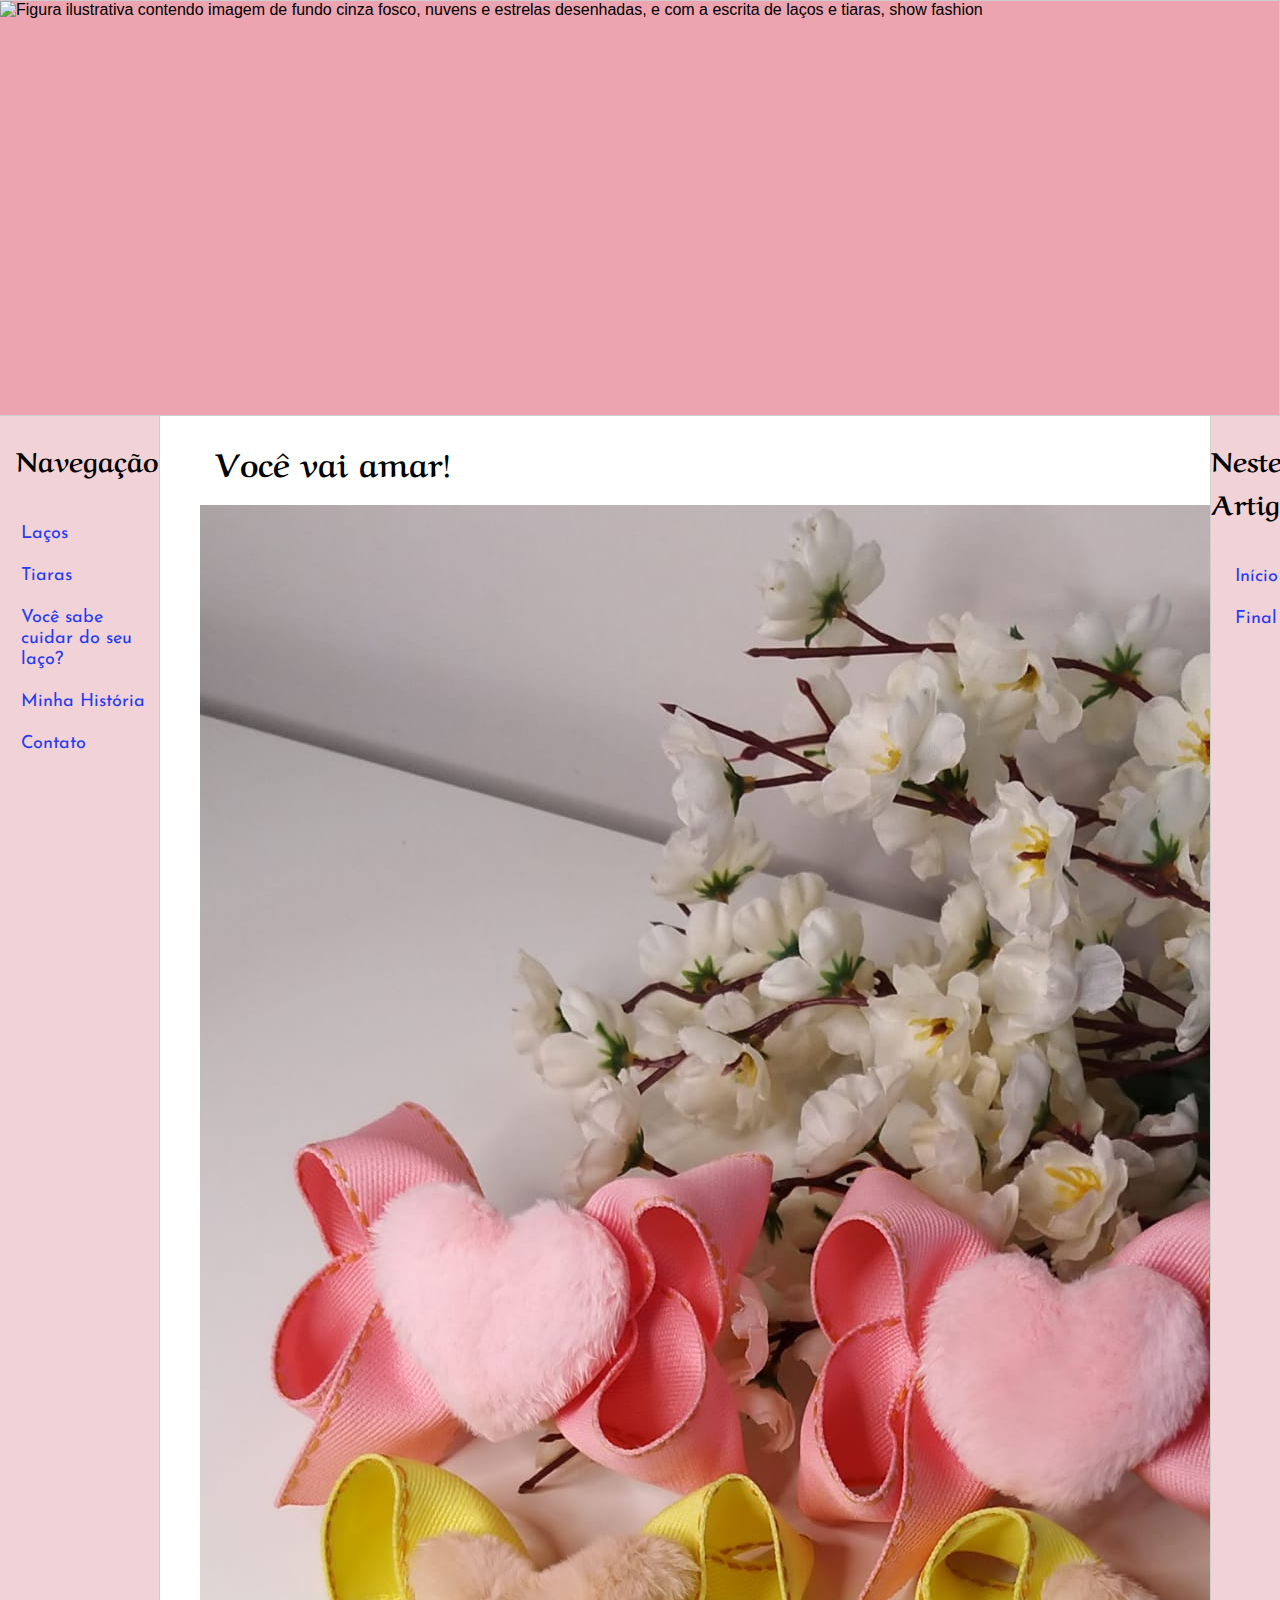
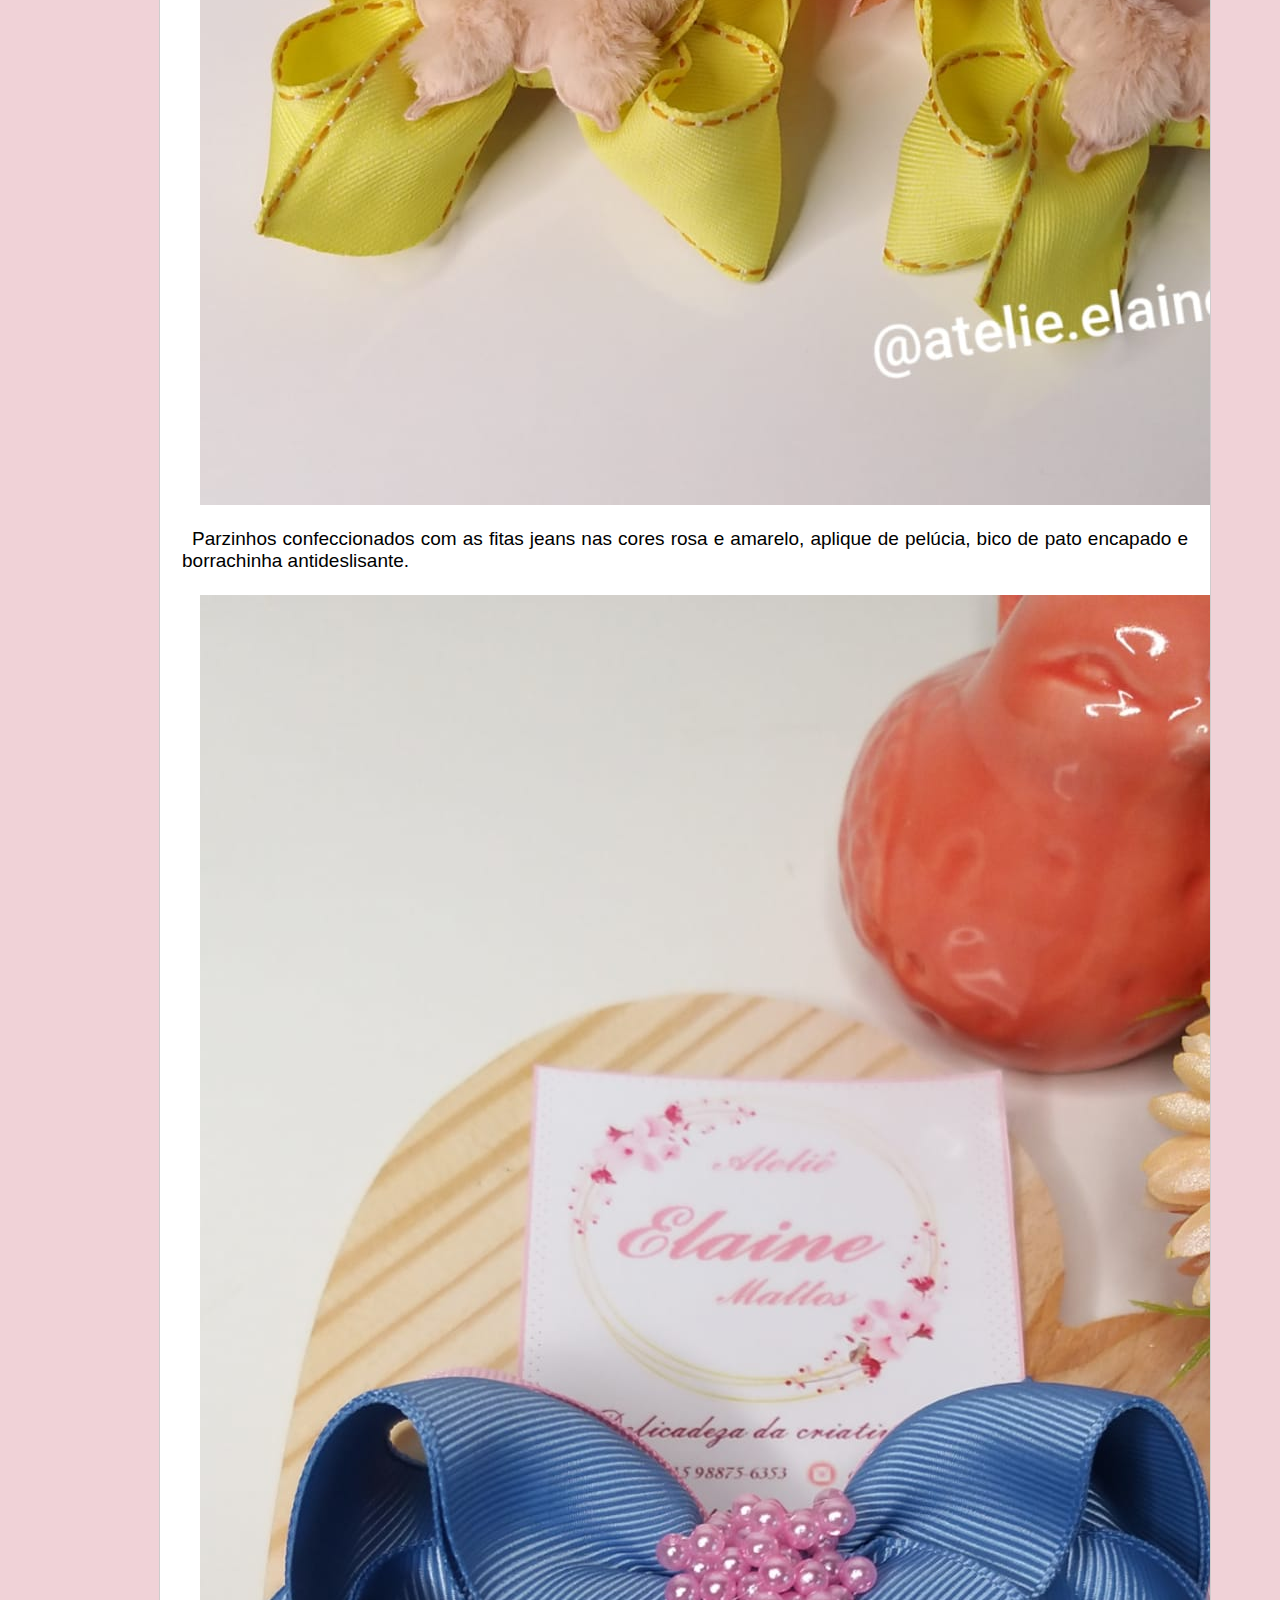
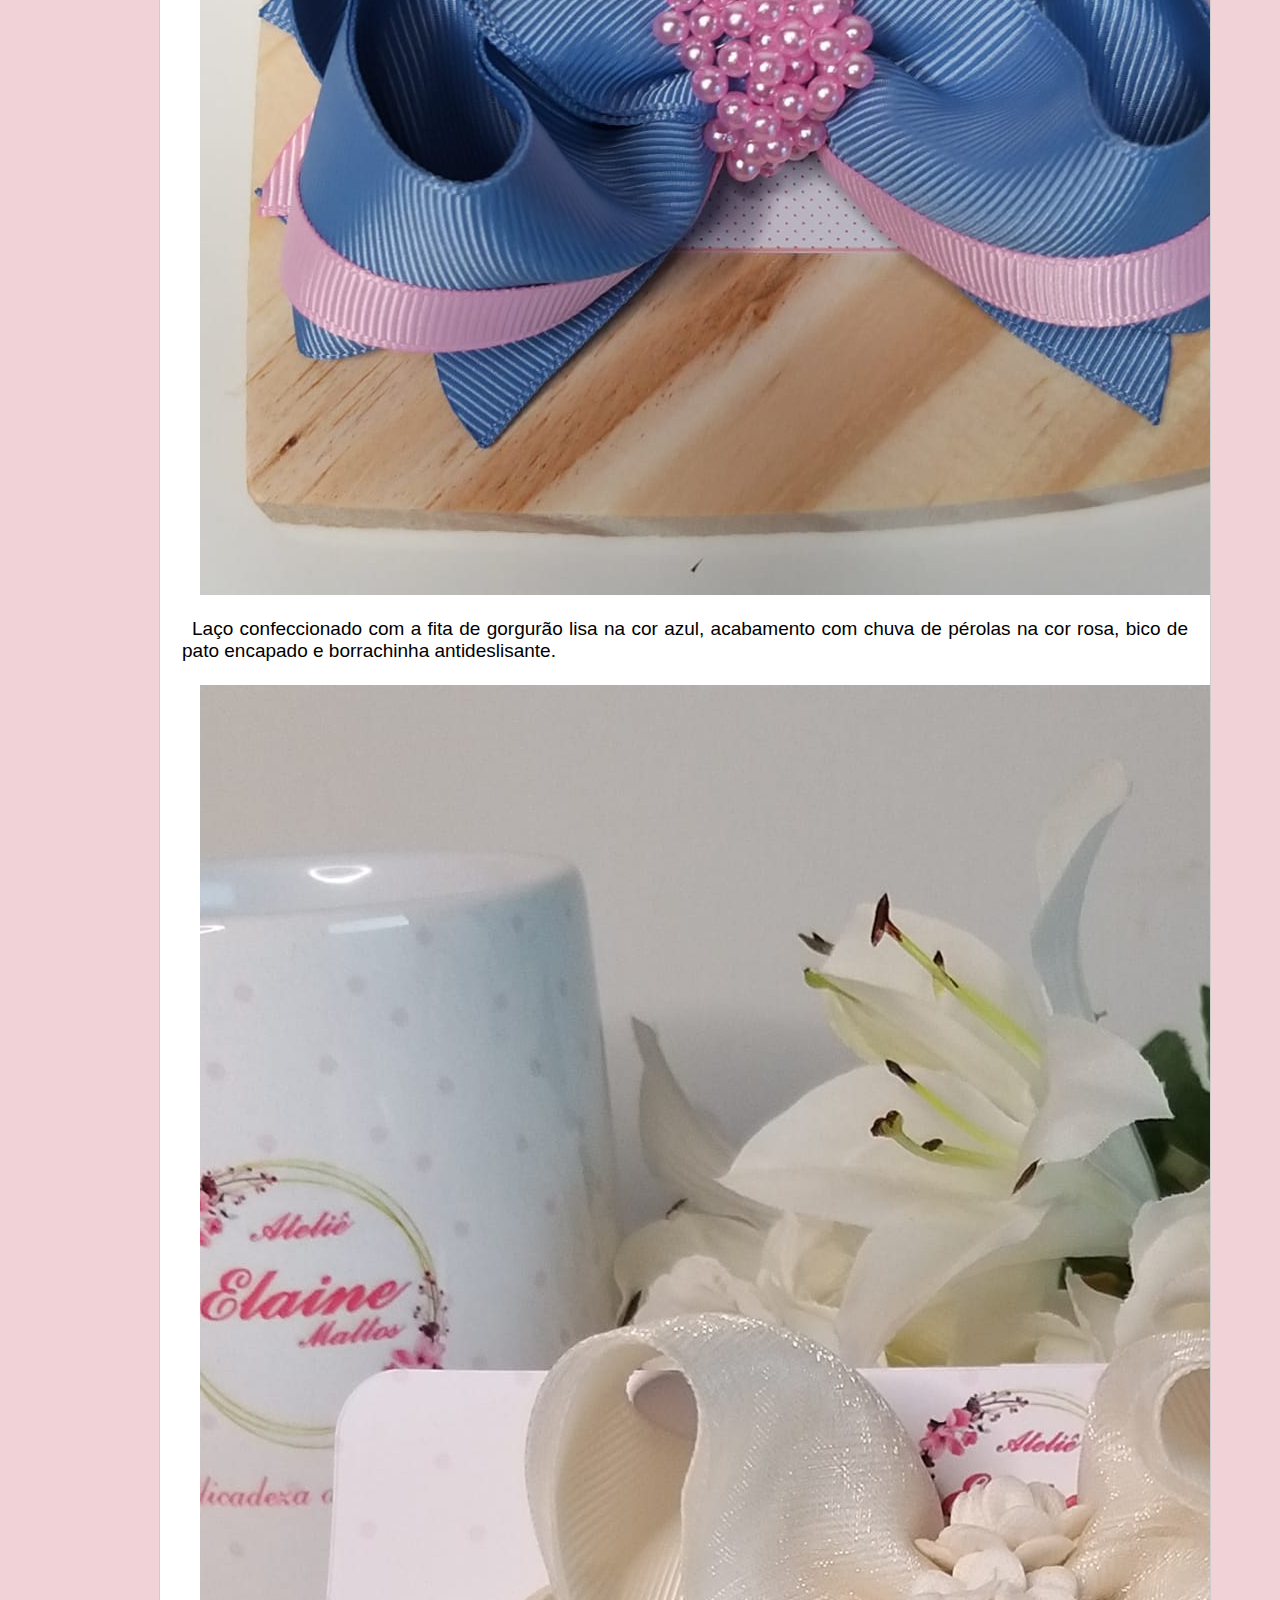
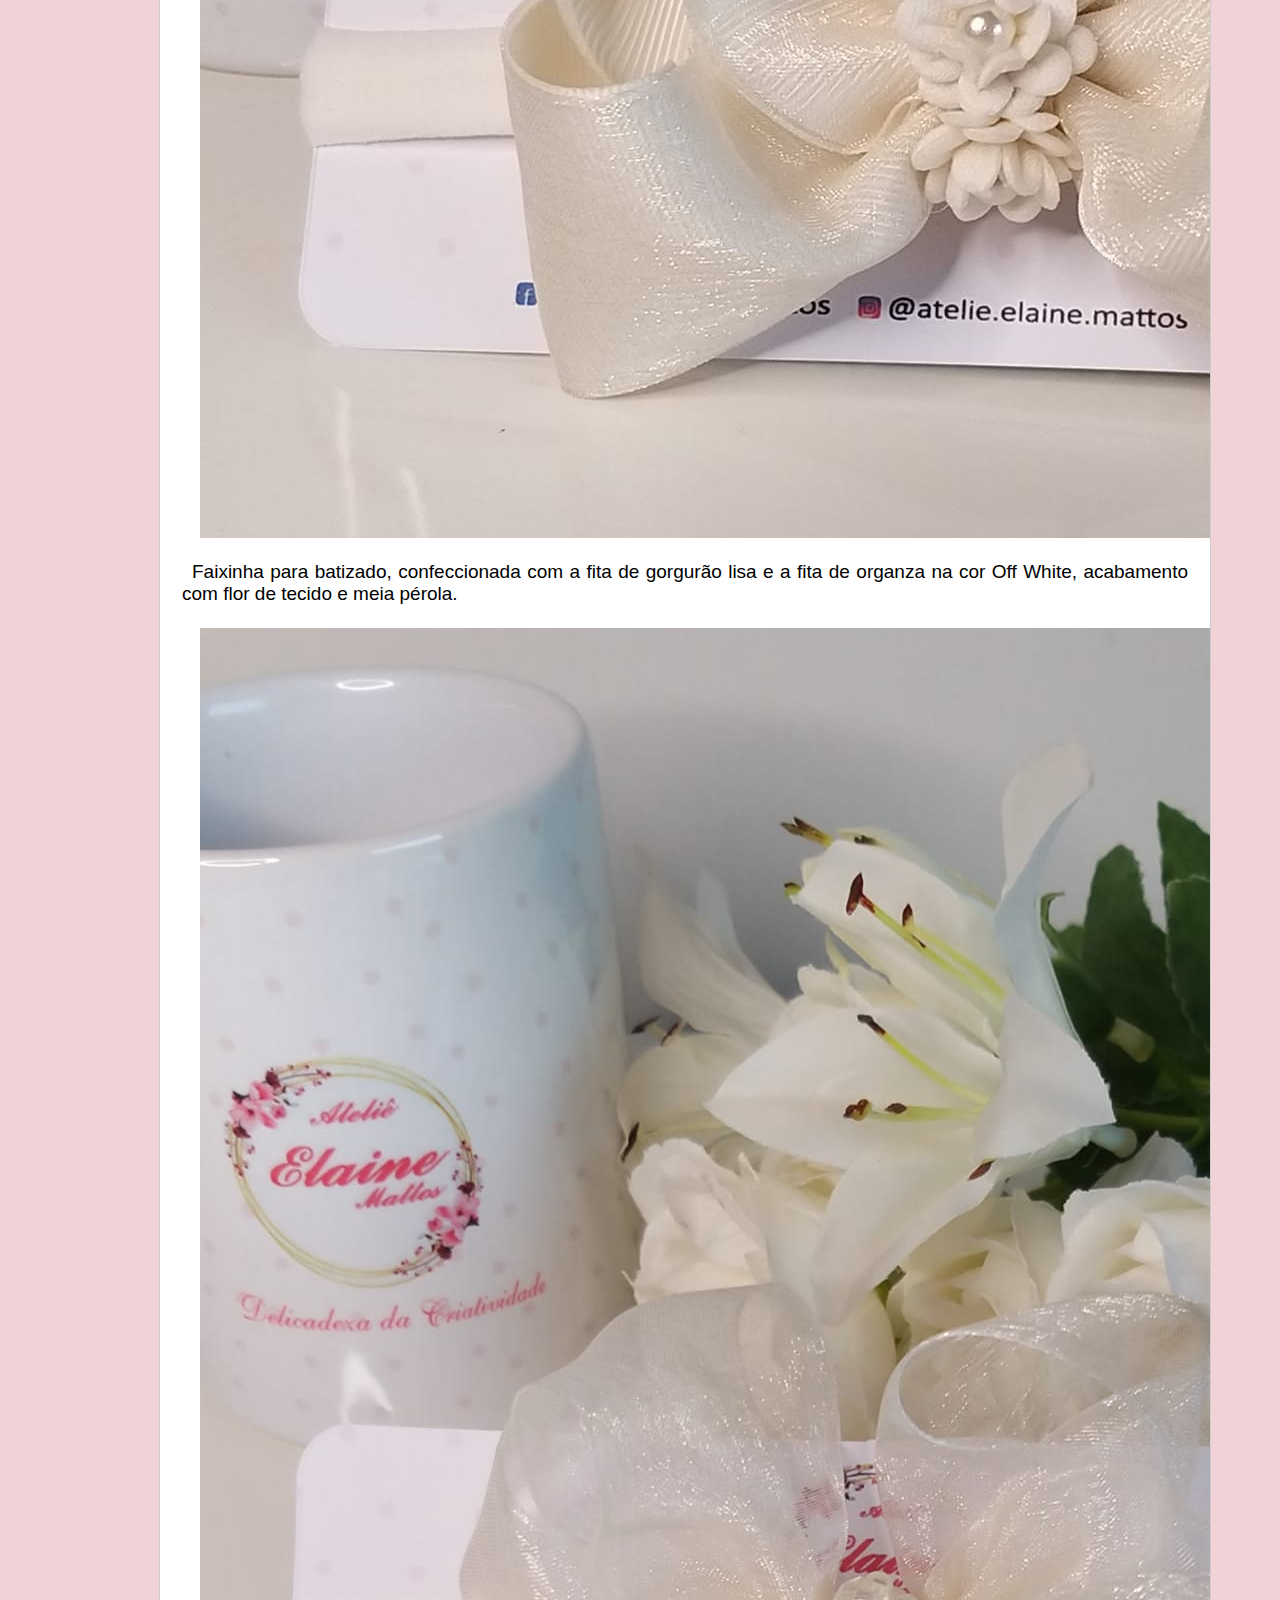
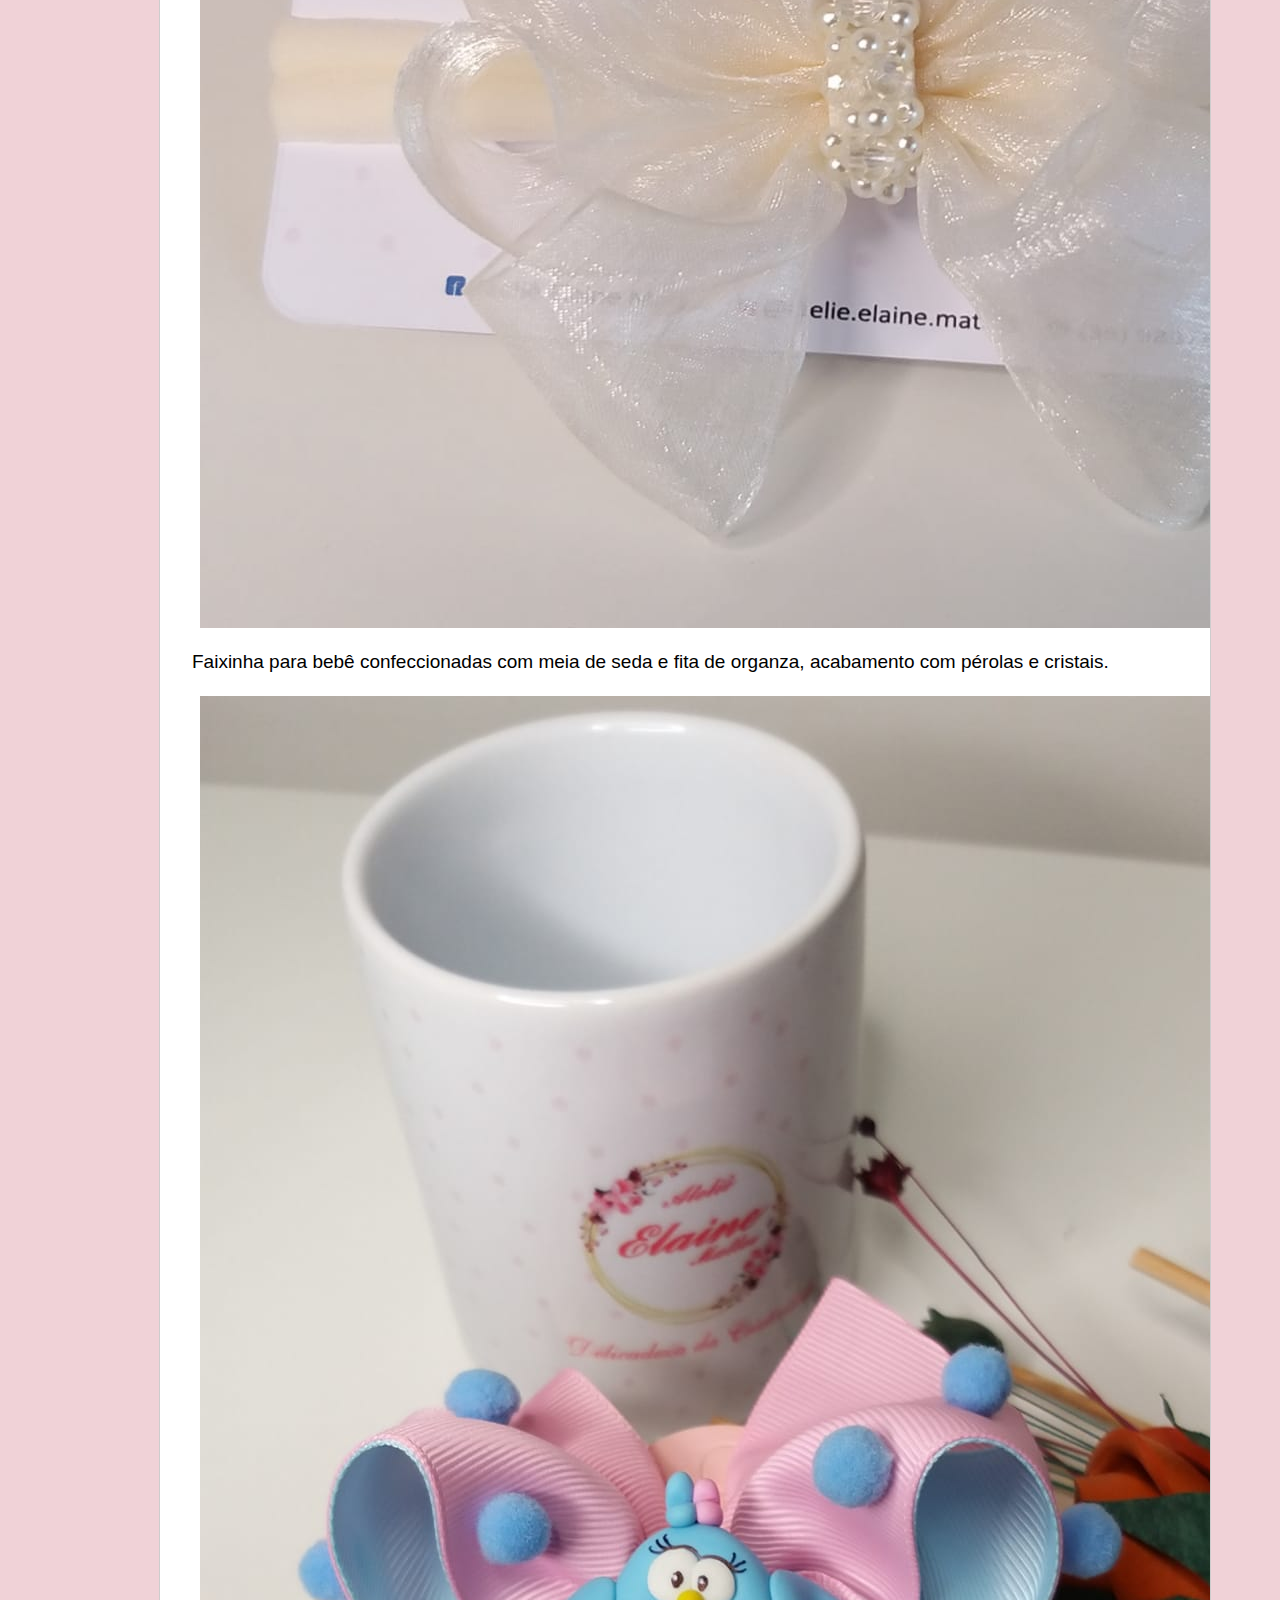
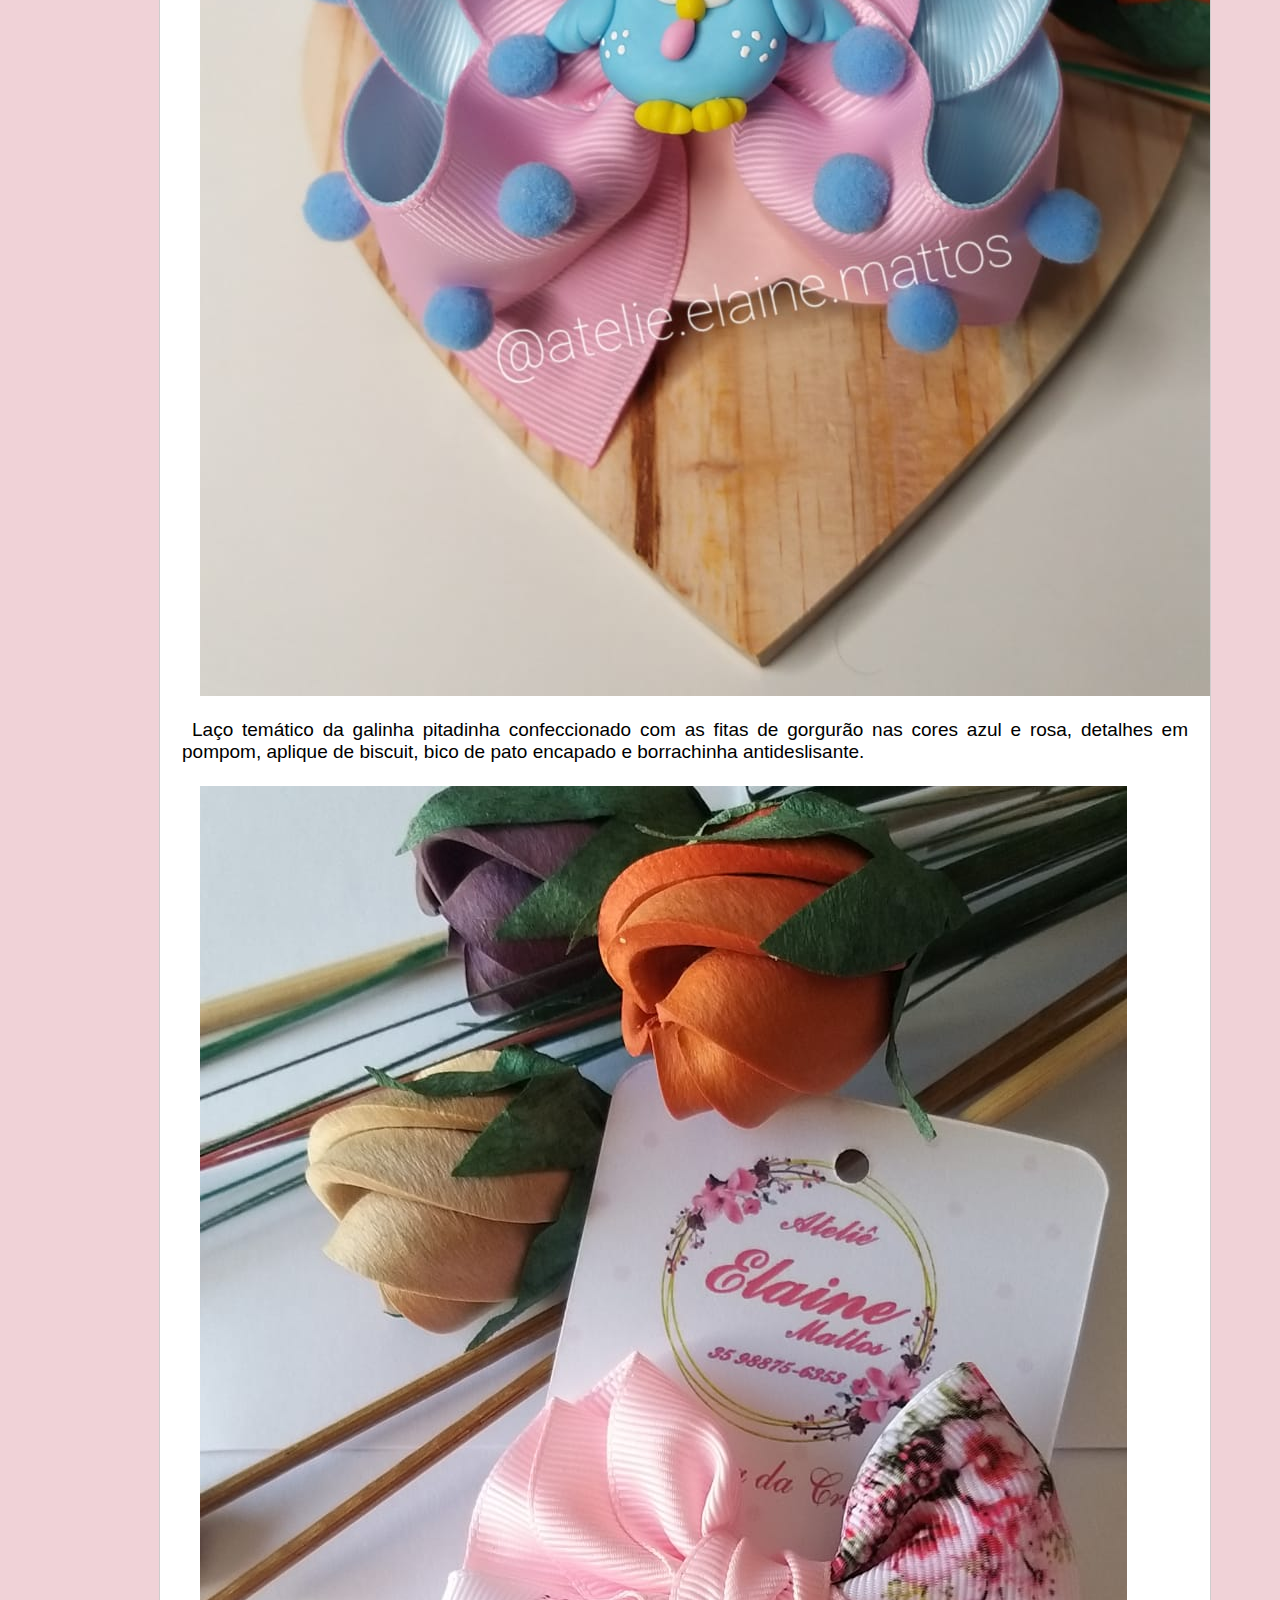
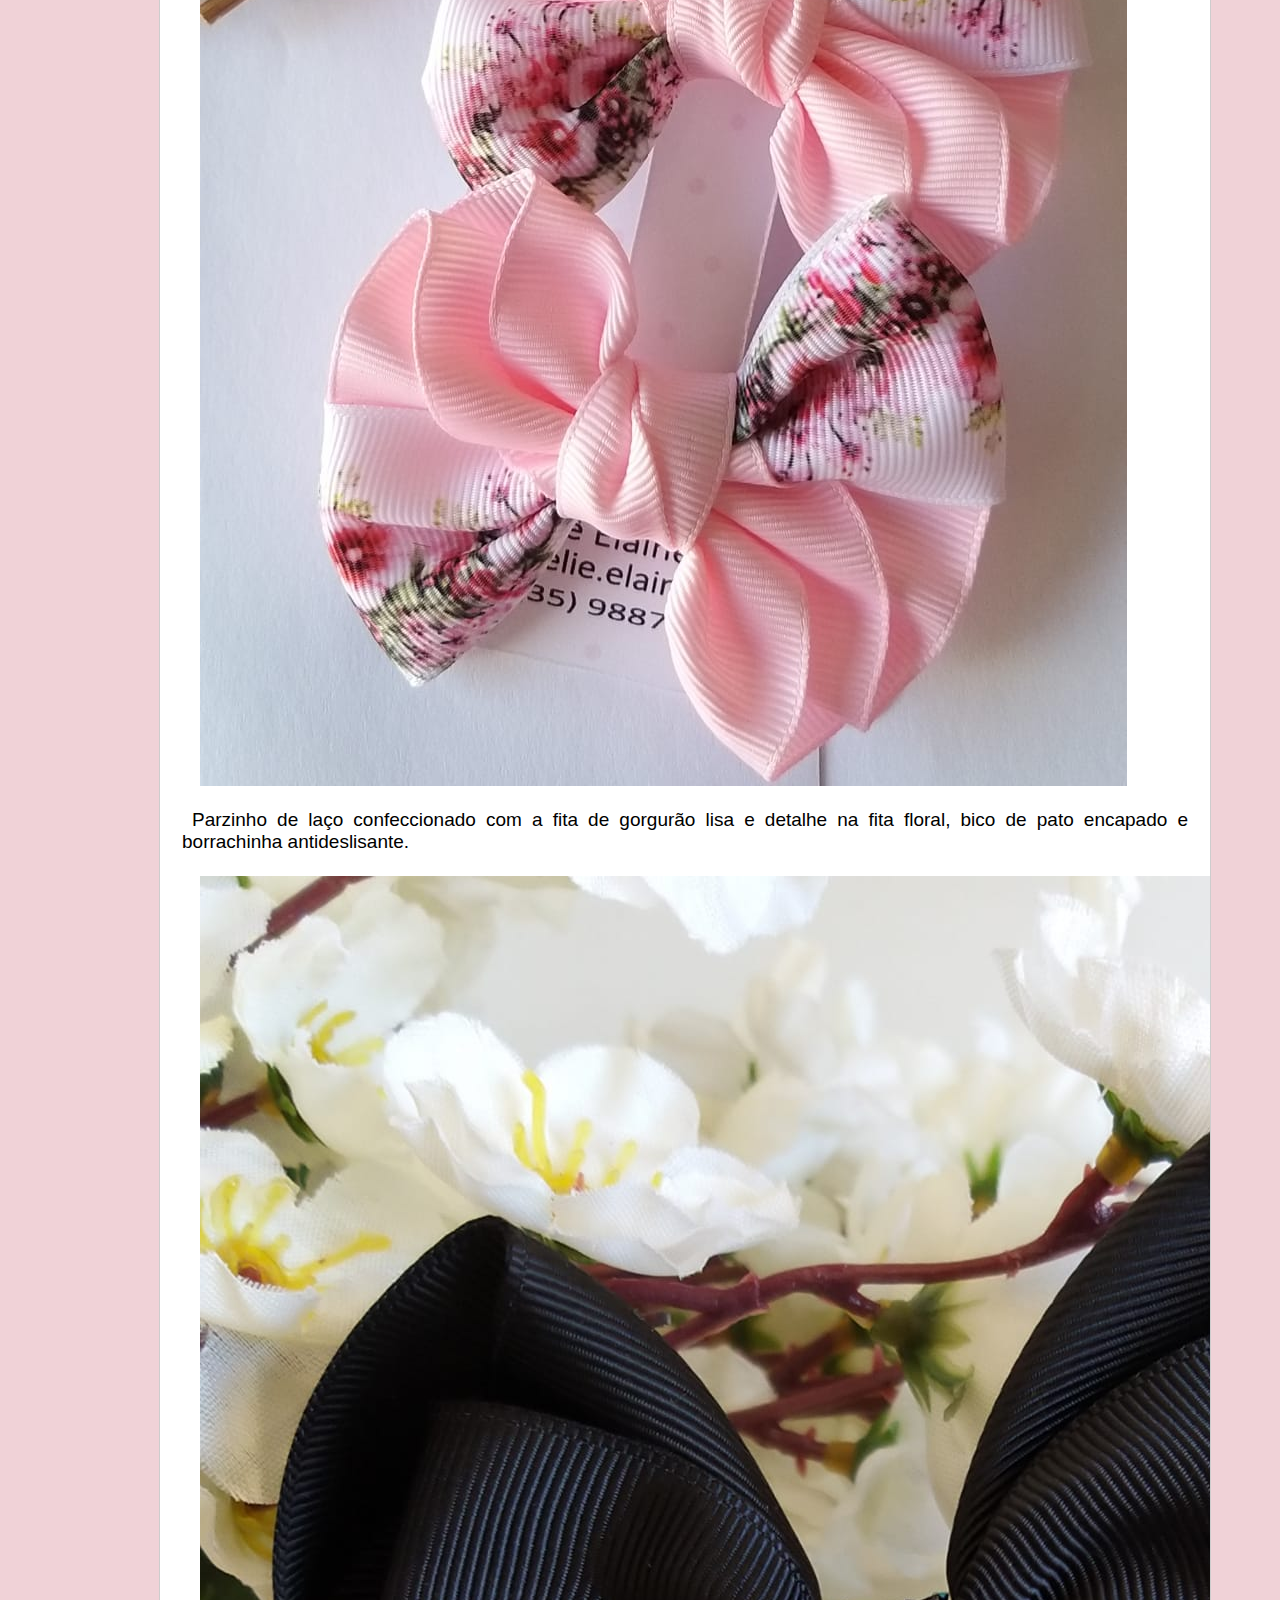
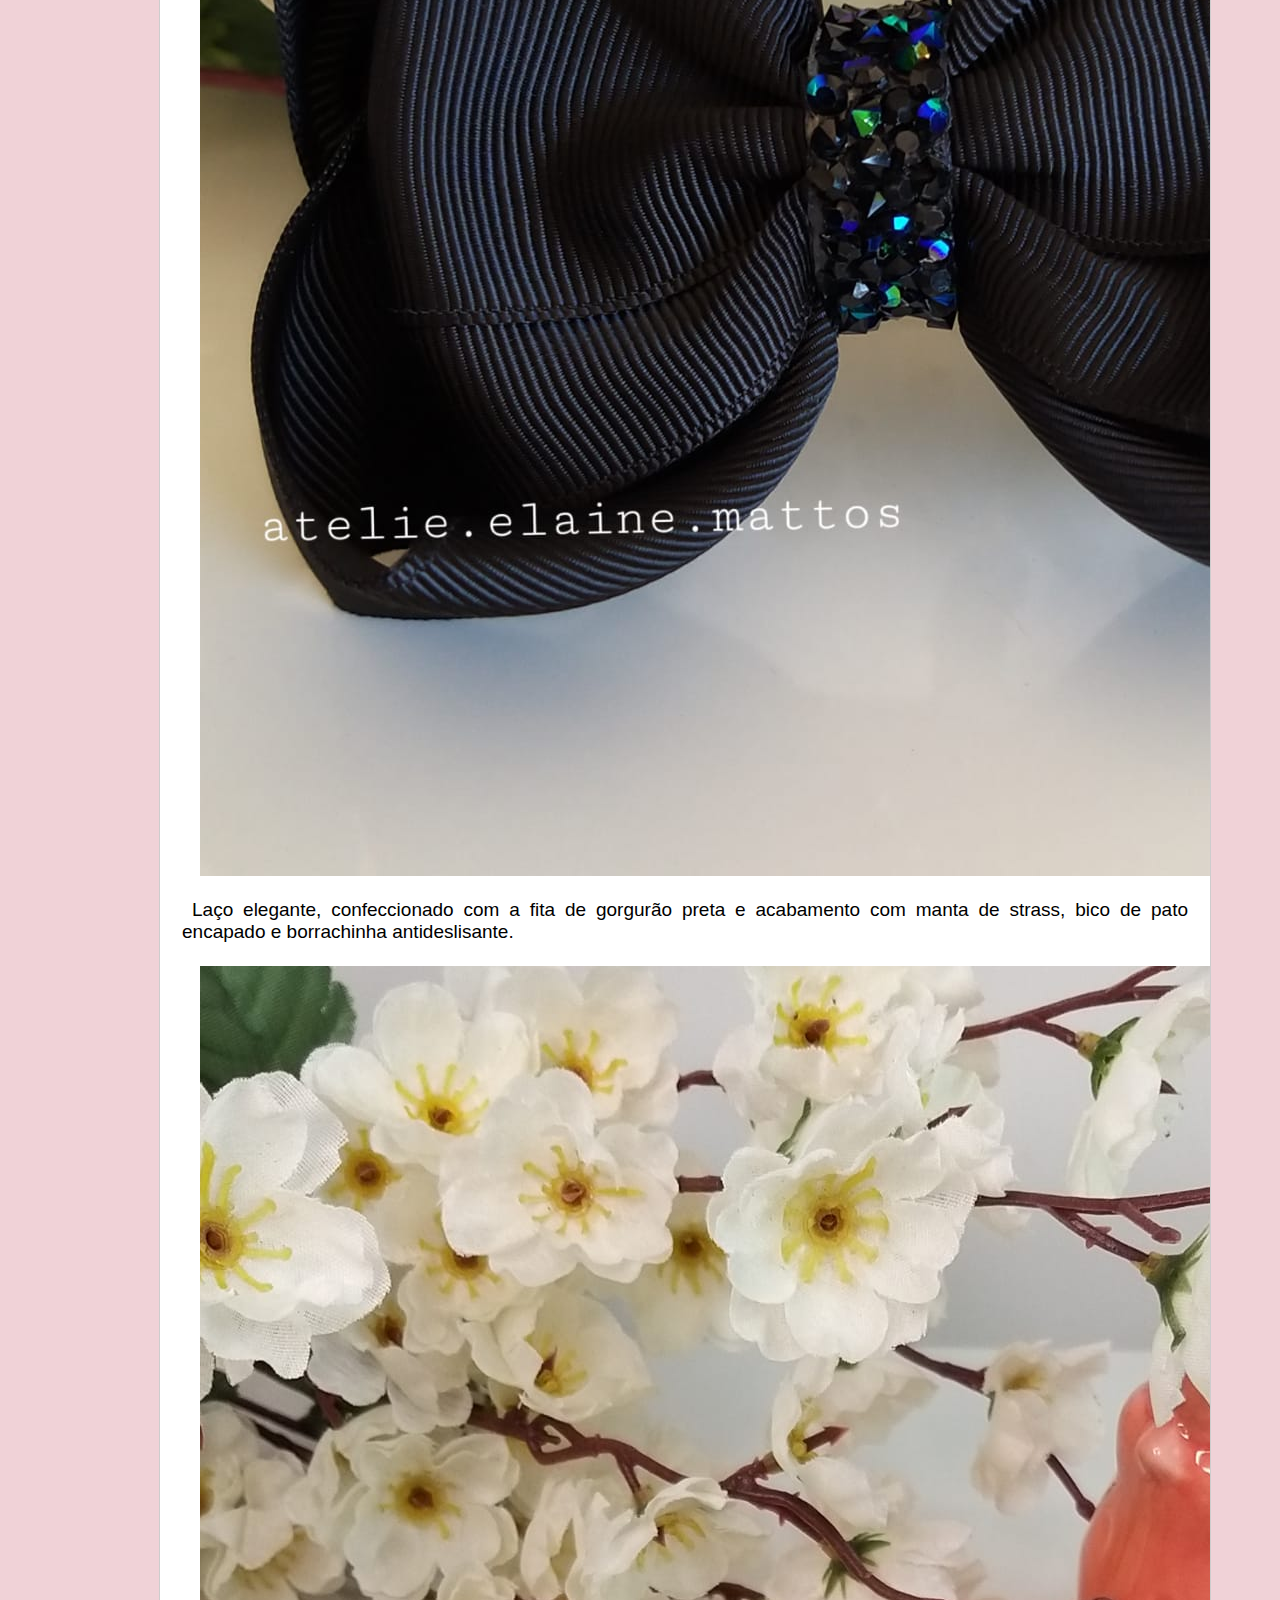
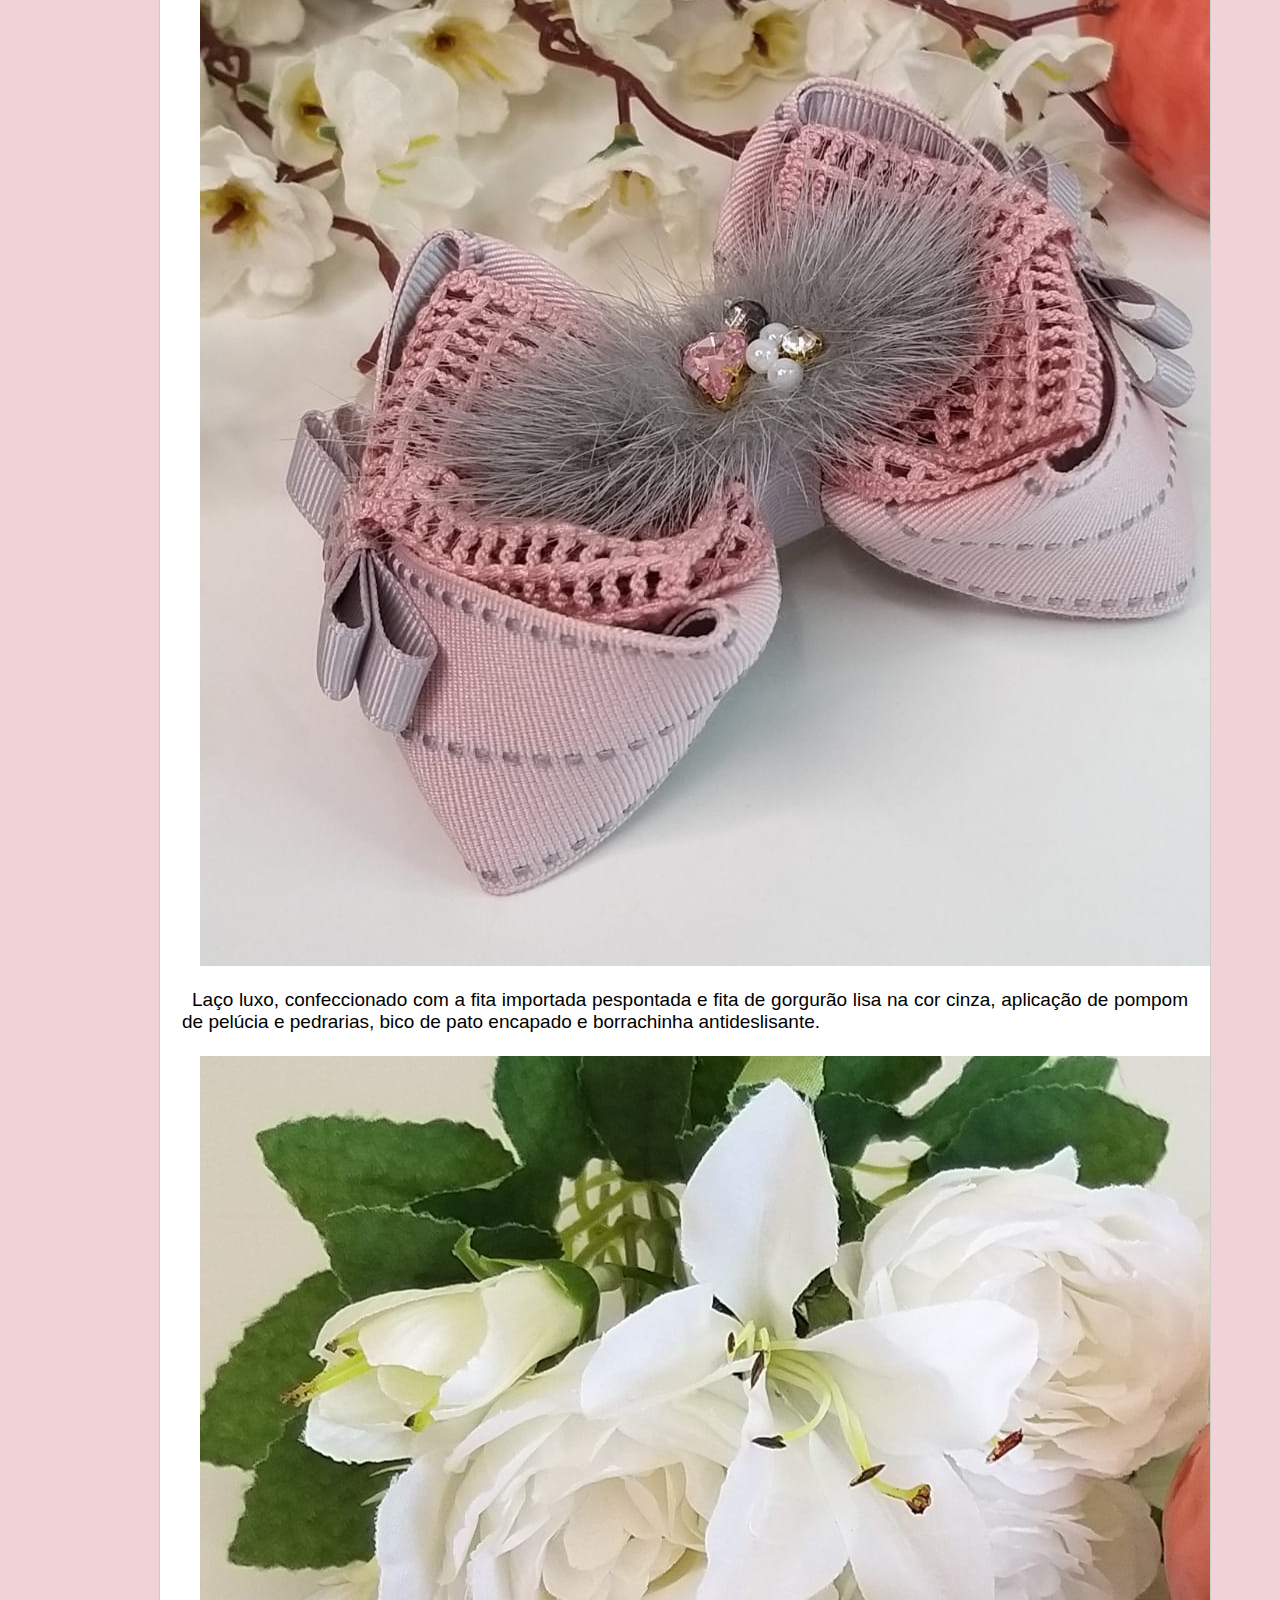
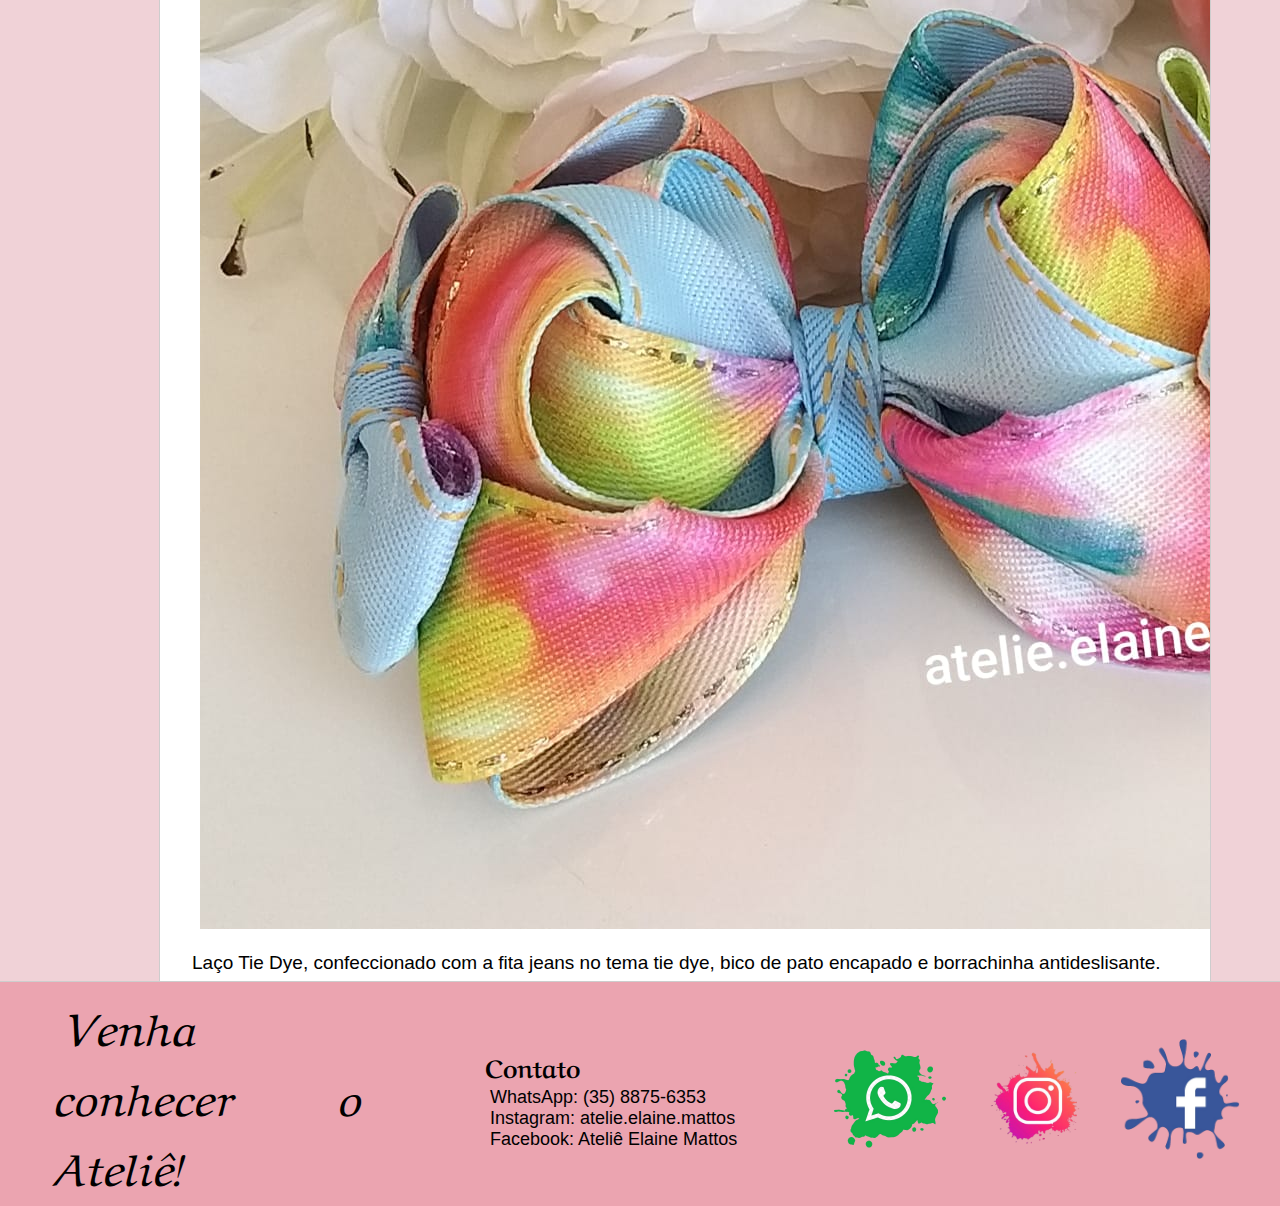
==== commit 732dd164: "atualizando head" ====
--- a/index.html
+++ b/index.html
@@ -11,7 +11,7 @@
 <body>
     <header class="header-contact">
         <figure class="fig-contact">
-            <img src="Desafio HTML - Criando Layout Moder estilo Wikipedia para Empreendedora laceira/imgs/img-head-produtos.png" class="head-contato" alt="Figura ilustrativa contendo imagem de fundo cinza fosco, nuvens e estrelas desenhadas, e com a escrita de laços e tiaras, show fashion" title="Laços e Tiaras"/>
+            <img src="Desafio HTML - Criando Layout Moder estilo Wikipedia para Empreendedora laceira/imgs/2.png" class="head-contato" alt="Figura ilustrativa contendo imagem de fundo cinza fosco, nuvens e estrelas desenhadas, e com a escrita de laços e tiaras, show fashion" title="Laços e Tiaras"/>
         </figure>
     </header>
     <!--Foi necessário criar uma tag div para colocar corpo do body em ordem sequencial-->
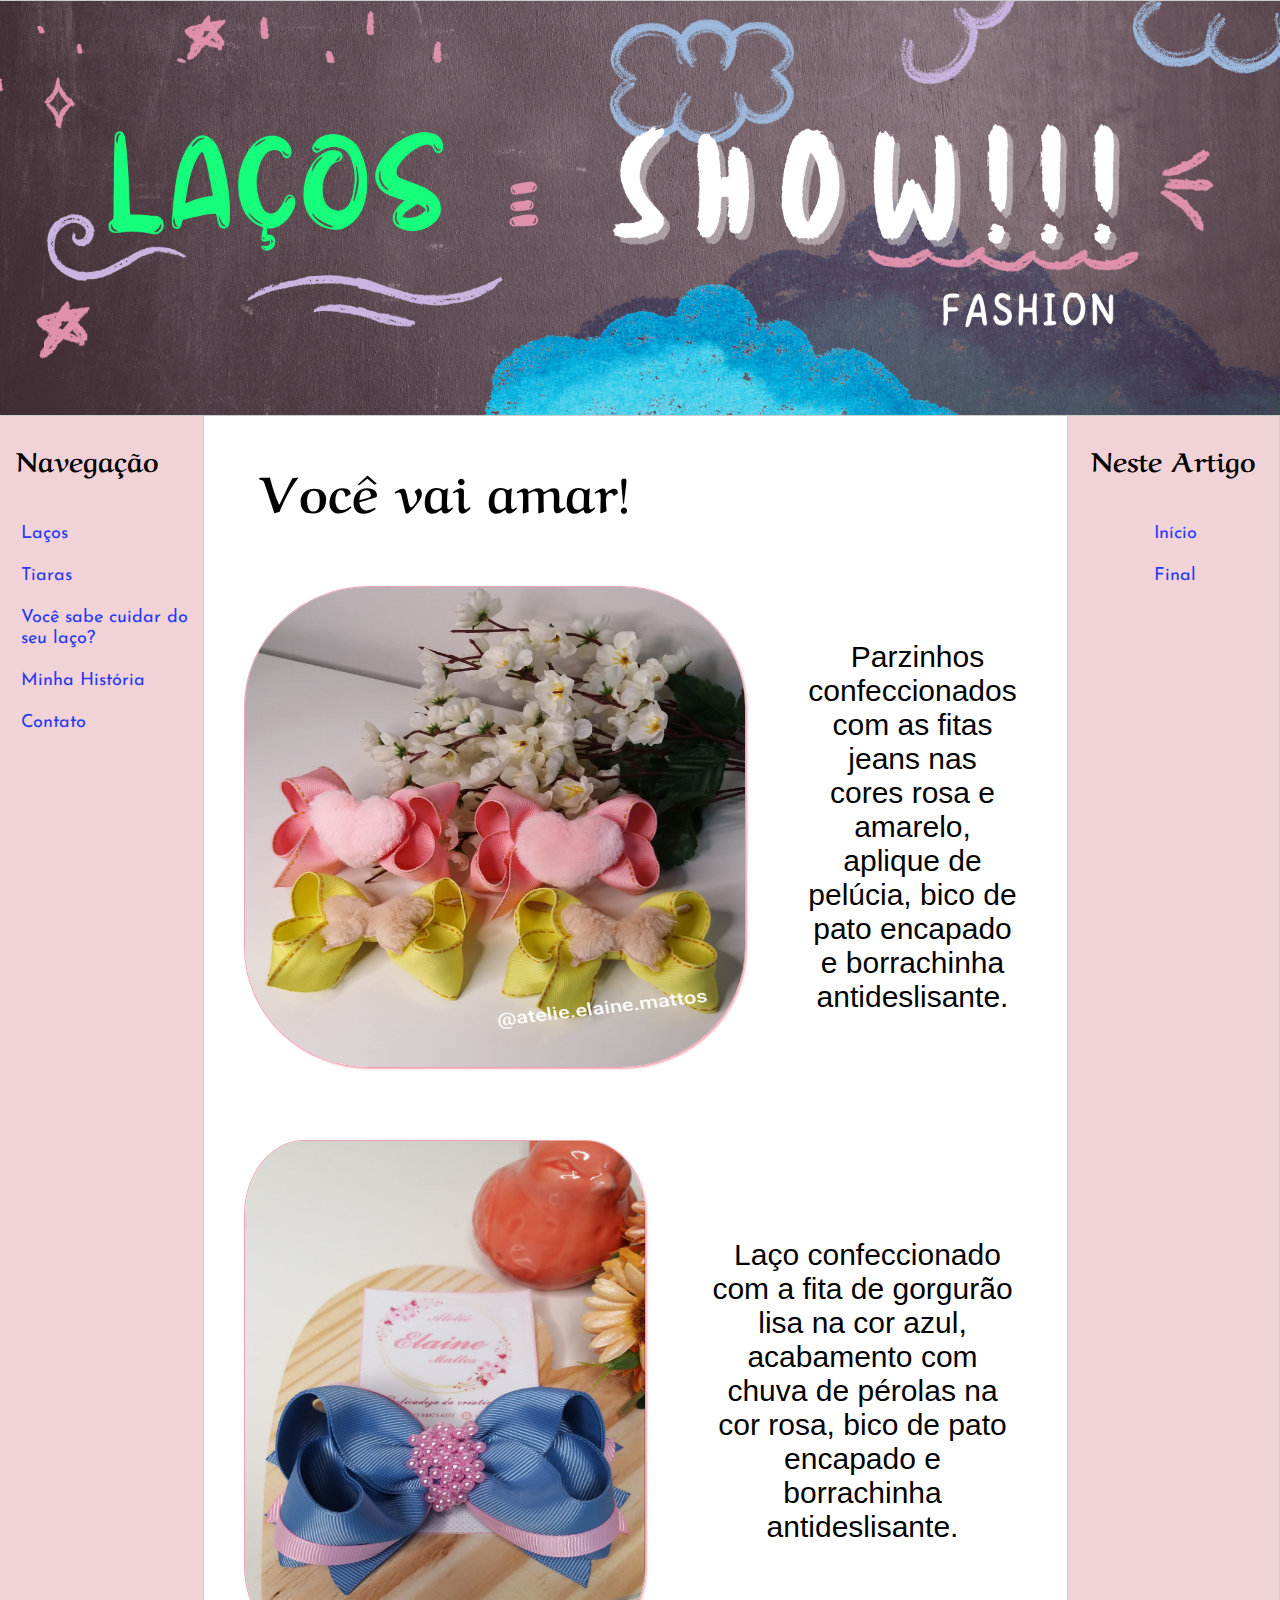
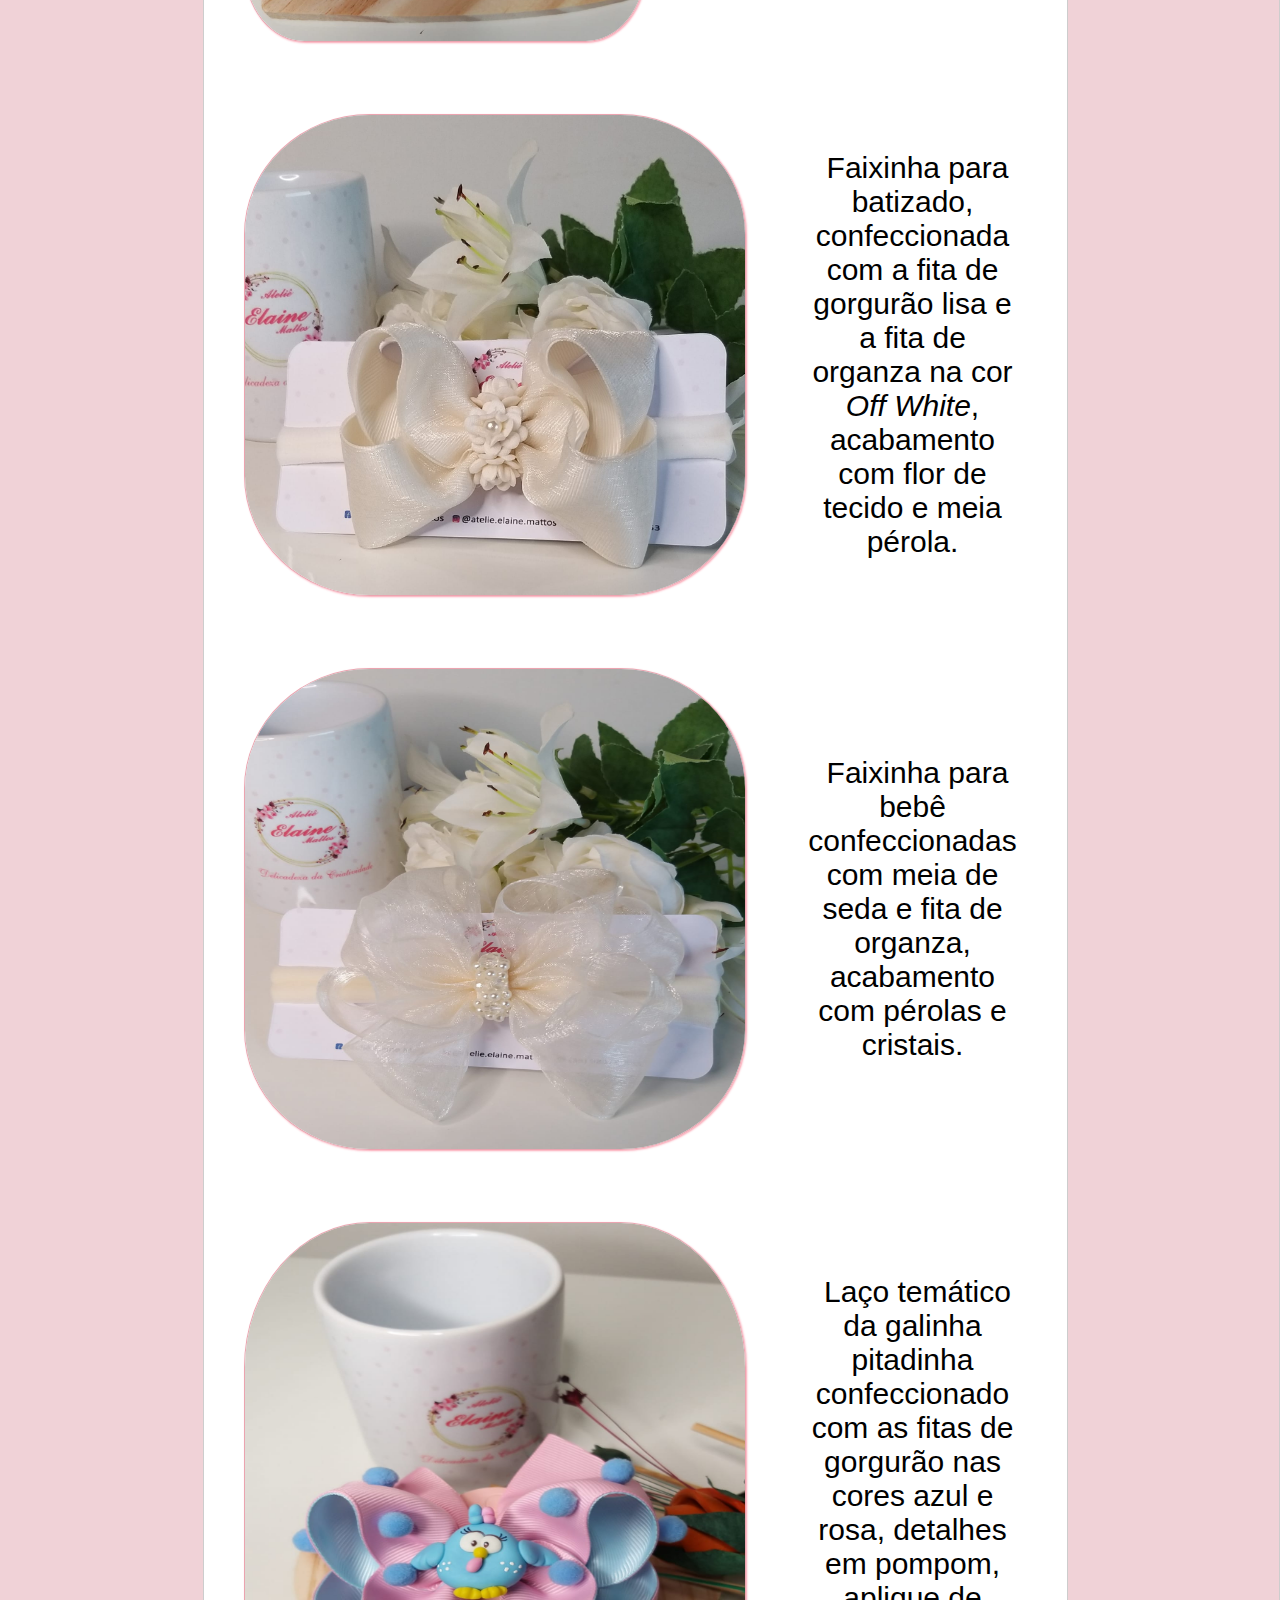
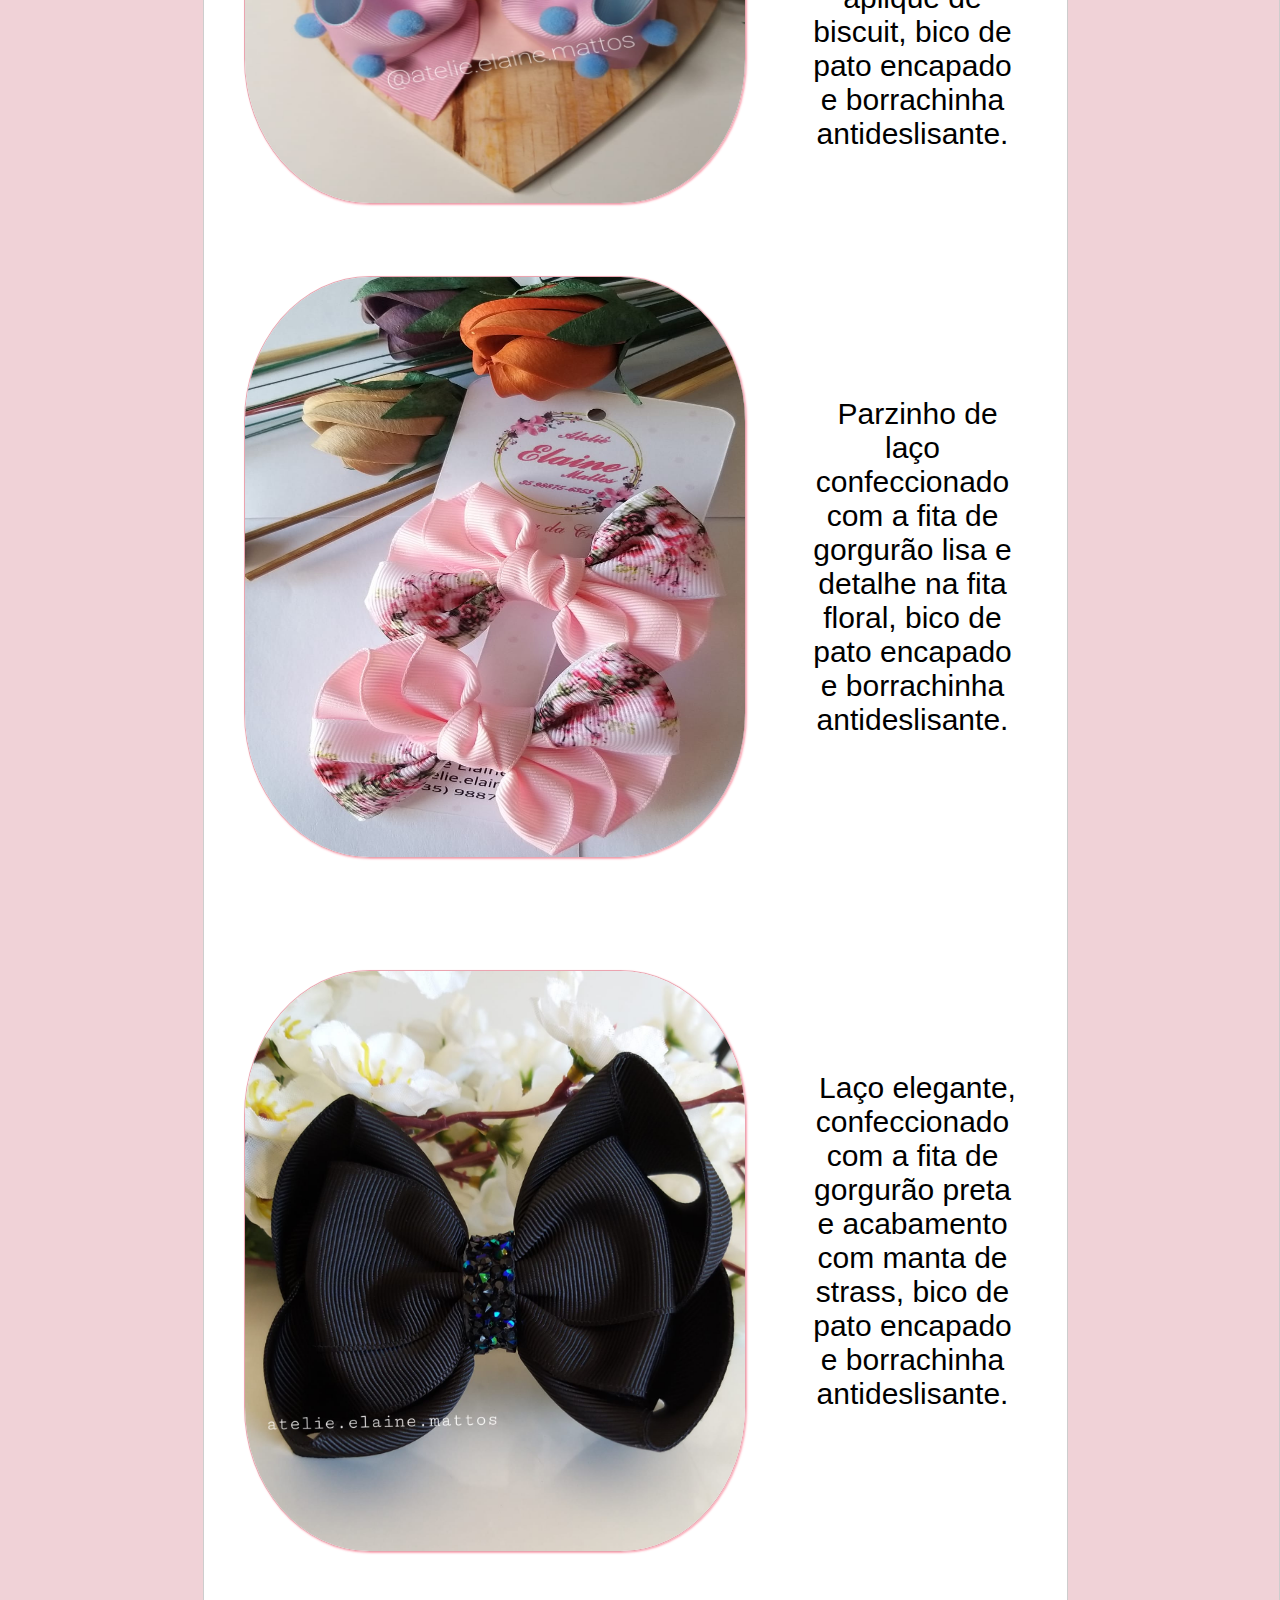
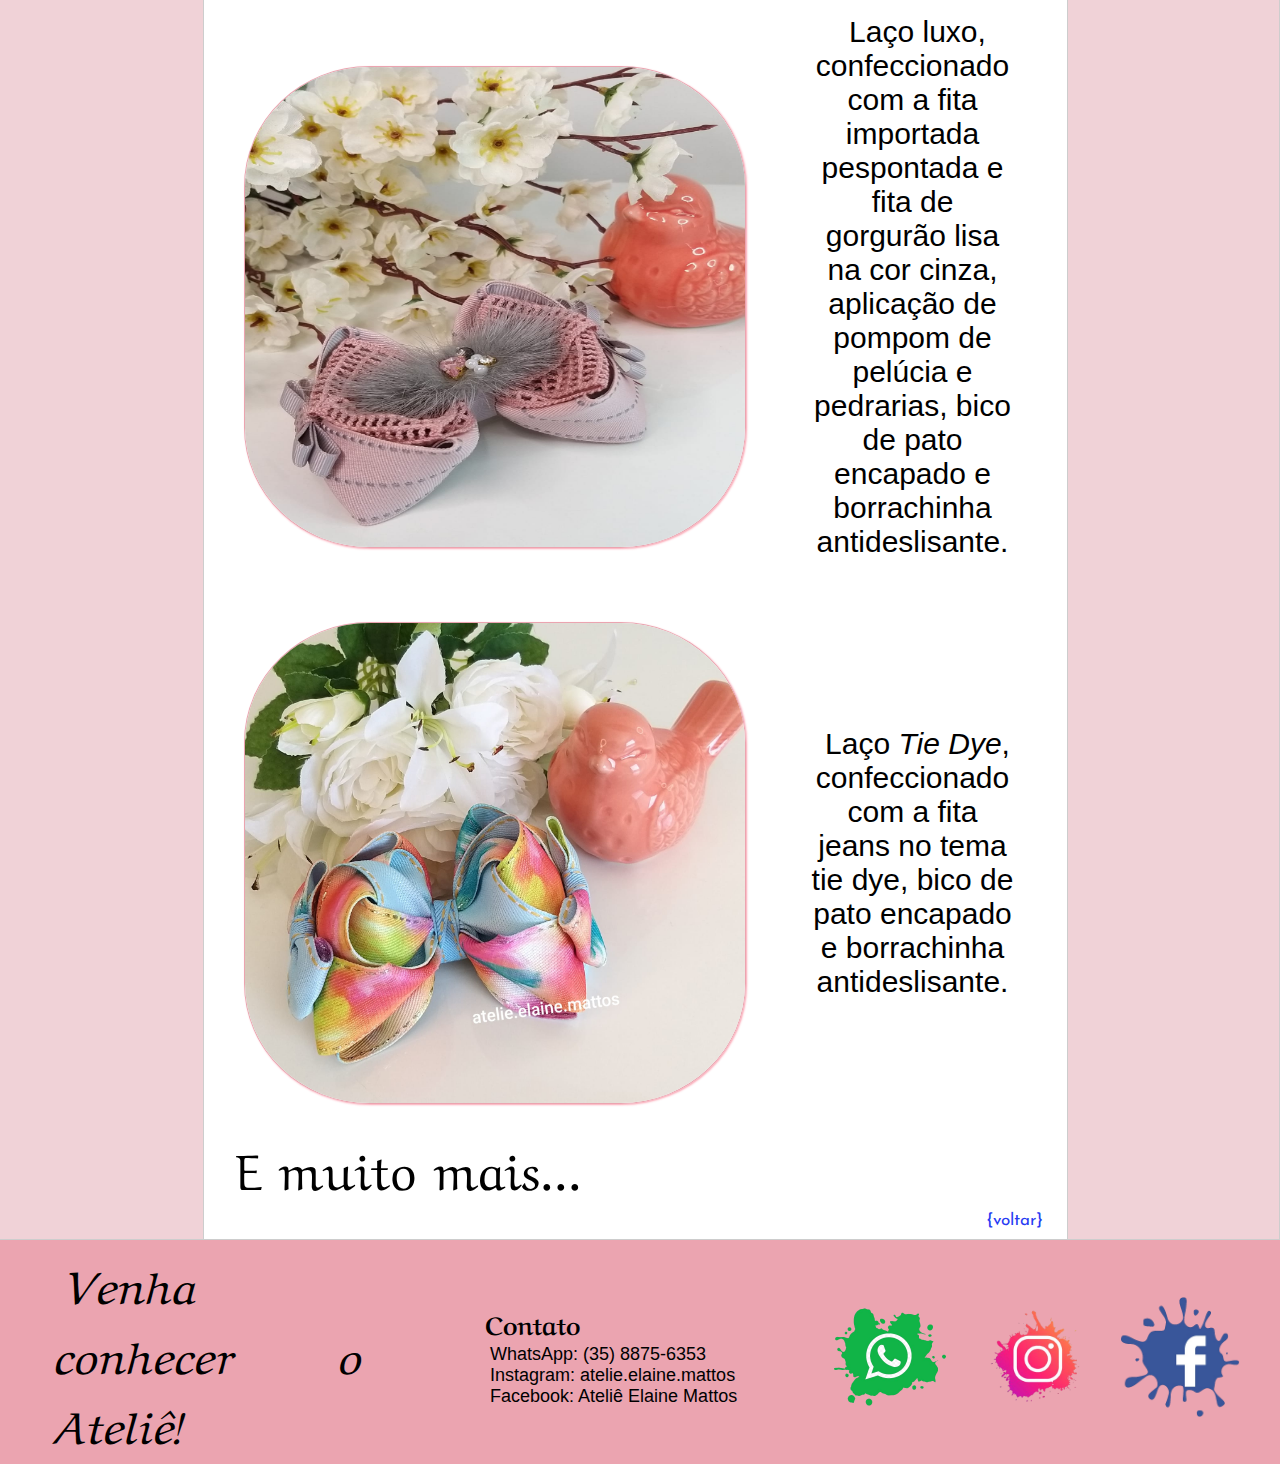
==== commit 4e0a5784: "product laco revisado" ====
--- a/index.html
+++ b/index.html
@@ -11,7 +11,7 @@
 <body>
     <header class="header-contact">
         <figure class="fig-contact">
-            <img src="Desafio HTML - Criando Layout Moder estilo Wikipedia para Empreendedora laceira/imgs/2.png" class="head-contato" alt="Figura ilustrativa contendo imagem de fundo cinza fosco, nuvens e estrelas desenhadas, e com a escrita de laços e tiaras, show fashion" title="Laços e Tiaras"/>
+            <img src="Desafio HTML - Criando Layout Moder estilo Wikipedia para Empreendedora laceira/imgs/2.png" class="head-contato" alt="Figura ilustrativa contendo imagem de fundo cinza fosco, nuvens e estrelas desenhadas, e com a escrita de laços show fashion" title="Laços"/>
         </figure>
     </header>
     <!--Foi necessário criar uma tag div para colocar corpo do body em ordem sequencial-->
@@ -27,73 +27,94 @@
                 </ul>
         </nav>
         <main>
-            <h1 class="title"> Você vai amar! </h1>
+            <h1 class="title-laco" id="inicio"> Você vai amar! </h1>
                 <article class="lacos-product">
-                    <figure class="fig-laco-1">
-                        <img src="Desafio HTML - Criando Layout Moder estilo Wikipedia para Empreendedora laceira/imgs/laco-1.jpg" alt="Par de laços com fita cor de rosa e aplique de pelúcia formato coração e par de lacos com fita cor amarelo, com  aplique formato borboleta" title="Dois pares de laços" class="laco-1">
-                    </figure>
-                    <p>Parzinhos confeccionados com as fitas jeans nas cores rosa e amarelo, aplique de pelúcia, bico de pato encapado e borrachinha antideslisante.</p>
-                    <figure class="fig-laco-2">
-                        <img src="Desafio HTML - Criando Layout Moder estilo Wikipedia para Empreendedora laceira/imgs/laco-2.jpg" alt="Laço com fita de gorgurão lisa na cor azul, acabamento com chuva de pérolas na cor rosa" title="Laço fita gorgurão" class="laco-2">
-                    </figure>
-                    <p>
-                        Laço confeccionado com a fita de gorgurão lisa na cor azul, acabamento com chuva de pérolas na cor rosa, bico de pato encapado e borrachinha antideslisante.
+                     <div class="fig-laco">   
+                        <figure>
+                            <img src="Desafio HTML - Criando Layout Moder estilo Wikipedia para Empreendedora laceira/imgs/laco-1.jpg" alt="Par de laços com fita cor de rosa e aplique de pelúcia formato coração e par de lacos com fita cor amarelo, com  aplique formato borboleta" title="Dois pares de laços" class="laco-1">
+                        </figure>
+                        <p class="description-laco">Parzinhos confeccionados com as fitas jeans nas cores rosa e amarelo, aplique de pelúcia, bico de pato encapado e borrachinha antideslisante.</p>
+                    </div>
+                    <div class="fig-laco"> 
+                        <figure>
+                            <img src="Desafio HTML - Criando Layout Moder estilo Wikipedia para Empreendedora laceira/imgs/laco-2.jpg" alt="Laço com fita de gorgurão lisa na cor azul, acabamento com chuva de pérolas na cor rosa" title="Laço fita gorgurão" class="laco-2">
+                        </figure>
+                        <p class="description-laco">
+                            Laço confeccionado com a fita de gorgurão lisa na cor azul, acabamento com chuva de pérolas na cor rosa, bico de pato encapado e borrachinha antideslisante.
+                        </p>
+                    </div> 
+                    <div class="fig-laco"> 
+                        <figure>
+                            <img src="Desafio HTML - Criando Layout Moder estilo Wikipedia para Empreendedora laceira/imgs/laco-3.jpg" alt="Faixinha para batizado com fita cor Off White e gorgurão lisa e flores de tecido com meia pérola" title="Faixinha para batizado" class="laco-3">
+                        </figure>
+                        <p class="description-laco">
+                            Faixinha para batizado, confeccionada com a fita de gorgurão lisa e a fita de organza na cor <i>Off White</i>, acabamento com flor de tecido e meia pérola.
+                        </p>
+                    </div>
+                    <div class="fig-laco">
+                        <figure>
+                            <img src="Desafio HTML - Criando Layout Moder estilo Wikipedia para Empreendedora laceira/imgs/laco-4.jpg" alt="Faixinha para bebê com meia de seda e fita de organza, acabamento com pérolas e cristais." title=" Faixinha para bebê" class="laco-4">
+                        </figure>
+                        <p class="description-laco">
+                            Faixinha para bebê confeccionadas com meia de seda e fita de organza, acabamento com pérolas e cristais.
+                        </p>
+                    </div>
+                    <div class="fig-laco">
+                        <figure>
+                            <img src="Desafio HTML - Criando Layout Moder estilo Wikipedia para Empreendedora laceira/imgs/laco-5.jpg" alt="Laço temático da galinha pitadinha, fitas cor azul e rosa, bolinhas de pompom cor azul, e biscuit da personagem" title="Laço galinha pintadinha" class="laco-5">
+                        </figure>
+                        <p class="description-laco">
+                            Laço temático da galinha pitadinha confeccionado com as fitas de gorgurão nas cores azul e rosa, detalhes em pompom, aplique de biscuit, bico de pato encapado e borrachinha antideslisante.
+                        </p>
+                    </div>
+                    <div class="fig-laco">
+                        <figure>
+                            <img src="Desafio HTML - Criando Layout Moder estilo Wikipedia para Empreendedora laceira/imgs/laco-6.jpg" alt="laço com a fita de gorgurão lisa tema floral" title="Laço tema floral" class="laco-6">
+                        </figure>
+                        <p class="description-laco">
+                            Parzinho de laço confeccionado com a fita de gorgurão lisa e detalhe na fita floral, bico de pato encapado e borrachinha antideslisante.
+                        </p>
+                    </div>
+                    <div class="fig-laco">
+                        <figure class="fig-laco">
+                            <img src="Desafio HTML - Criando Layout Moder estilo Wikipedia para Empreendedora laceira/imgs/laco-7.jpg" alt="Laço elegante, fita gorgurão preta e acabamento com manta de strass" title="Laço elegante cor preta" class="laco-7">
+                        </figure>
+                        <p class="description-laco">
+                            <strong>Laço elegante</strong>, confeccionado com a fita de gorgurão preta e acabamento com manta de strass, bico de pato encapado e borrachinha antideslisante.
+                        </p>
+                    </div>
+                    <div class="fig-laco">
+                        <figure class="fig-laco">
+                            <img src="Desafio HTML - Criando Layout Moder estilo Wikipedia para Empreendedora laceira/imgs/laco-8.jpg" alt="Laço luxo, fita importada pespontada e fita de gorgurão lisa na cor cinza, aplicação de pompom de pelúcia e pedrarias" title="Laço luxo" class="laco-8">
+                        </figure>
+                        <p class="description-laco">
+                            <strong>Laço luxo</strong>, confeccionado com a fita importada pespontada e fita de gorgurão lisa na cor cinza, aplicação de pompom de pelúcia e pedrarias, bico de pato encapado e borrachinha antideslisante.
+                        </p>
+                    </div>
+                    <div class="fig-laco">
+                        <figure>
+                            <img src="Desafio HTML - Criando Layout Moder estilo Wikipedia para Empreendedora laceira/imgs/laco-9.jpg" alt="Laço Tie Dye, fita jeans no tema tie dye, bico de pato encapado" title="Laço Tie Dye" class="laco-9">
+                        </figure>
+                        <p class="description-laco">
+                            <strong>Laço <i>Tie Dye</i></strong>, confeccionado com a fita jeans no tema tie dye, bico de pato encapado e borrachinha antideslisante.
+                        </p>
+                    </div>
+                    <p class="frase-final">
+                        E muito mais...
                     </p>
-                    <figure class="fig-laco-3">
-                        <img src="Desafio HTML - Criando Layout Moder estilo Wikipedia para Empreendedora laceira/imgs/laco-3.jpg" alt="Faixinha para batizado com fita cor Off White e gorgurão lisa e flores de tecido com meia pérola" title="Faixinha para batizado" class="laco-3">
-                    </figure>
-                    <p>
-                        Faixinha para batizado, confeccionada com a fita de gorgurão lisa e a fita de organza na cor Off White, acabamento com flor de tecido e meia pérola.
-                    </p>
-                    <figure class="fig-laco-4">
-                        <img src="Desafio HTML - Criando Layout Moder estilo Wikipedia para Empreendedora laceira/imgs/laco-4.jpg" alt="Faixinha para bebê com meia de seda e fita de organza, acabamento com pérolas e cristais." title=" Faixinha para bebê" class="laco-4">
-                    </figure>
-                    <p>
-                        Faixinha para bebê confeccionadas com meia de seda e fita de organza, acabamento com pérolas e cristais.
-                    </p>
-                    <figure class="fig-laco-5">
-                        <img src="Desafio HTML - Criando Layout Moder estilo Wikipedia para Empreendedora laceira/imgs/laco-5.jpg" alt="Laço temático da galinha pitadinha, fitas cor azul e rosa, bolinhas de pompom cor azul, e biscuit da personagem" title="Laço galinha pintadinha" class="laco-5">
-                    </figure>
-                    <p>
-                        Laço temático da galinha pitadinha confeccionado com as fitas de gorgurão nas cores azul e rosa, detalhes em pompom, aplique de biscuit, bico de pato encapado e borrachinha antideslisante.
-                    </p>
-                    <figure class="fig-laco-6">
-                        <img src="Desafio HTML - Criando Layout Moder estilo Wikipedia para Empreendedora laceira/imgs/laco-6.jpg" alt="laço com a fita de gorgurão lisa tema floral" title="Laço tema floral" class="laco-6">
-                    </figure>
-                    <p>
-                        Parzinho de laço confeccionado com a fita de gorgurão lisa e detalhe na fita floral, bico de pato encapado e borrachinha antideslisante.
-                    </p>
-                    <figure class="fig-laco-7">
-                        <img src="Desafio HTML - Criando Layout Moder estilo Wikipedia para Empreendedora laceira/imgs/laco-7.jpg" alt="Laço elegante, fita gorgurão preta e acabamento com manta de strass" title="Laço elegante cor preta" class="laco-7">
-                    </figure>
-                    <p>
-                        Laço elegante, confeccionado com a fita de gorgurão preta e acabamento com manta de strass, bico de pato encapado e borrachinha antideslisante.
-                    </p>
-                    <figure class="fig-laco-8">
-                        <img src="Desafio HTML - Criando Layout Moder estilo Wikipedia para Empreendedora laceira/imgs/laco-8.jpg" alt="Laço luxo, fita importada pespontada e fita de gorgurão lisa na cor cinza, aplicação de pompom de pelúcia e pedrarias" title="Laço luxo" class="laco-8">
-                    </figure>
-                    <p>
-                        Laço luxo, confeccionado com a fita importada pespontada e fita de gorgurão lisa na cor cinza, aplicação de pompom de pelúcia e pedrarias, bico de pato encapado e borrachinha antideslisante.
-                    </p>
-                    <figure class="fig-laco-9">
-                        <img src="Desafio HTML - Criando Layout Moder estilo Wikipedia para Empreendedora laceira/imgs/laco-9.jpg" alt="Laço Tie Dye, fita jeans no tema tie dye, bico de pato encapado" title="Laço Tie Dye" class="laco-9">
-                    </figure>
-                    <p>
-                        Laço Tie Dye, confeccionado com a fita jeans no tema tie dye, bico de pato encapado e borrachinha antideslisante.
-                    </p>
-
+                    <small><a href="#inicio" class="voltar-laco">{voltar}</a></small>
                 </article> 
         </main>
         <nav class="anchors">
             <h2>Neste Artigo</h2>
                 <ul>
                     <li><a href="#inicio">Início</a></li><br>
-                    <li><a href="#final">Final</a></li>
+                    <li><a href="#final-laco">Final</a></li>
                 </ul>
         </nav>
     </div>
     <footer>
-        <p class="frase"><i> Venha conhecer o Ateliê! </i></p>
+        <p class="frase" id="final-laco"><i> Venha conhecer o Ateliê! </i></p>
         <!--Foi necessário criar uma div para transformar o conteúdo em um bloco para ser trabalhado no CSS-->
             <div class="contato">
                 <h3 class="titulo-contato"> Contato </h3>
--- a/assets/css/style.css
+++ b/assets/css/style.css
@@ -30,10 +30,7 @@
 
 /*Foi necessário criar todo conteúdo de "article" para display flex, para poder alinhar a imagem com o último parágrafo.*/
 
-article {
-    display: flex;
-    flex-direction: column;
-}
+
 
 p {
     padding-right: 15px;
@@ -73,6 +70,13 @@
     margin-bottom: 2px;
 }
 
+.title-laco {
+    margin-left: 55px;
+    font-family: 'Aref Ruqaa', sans-serif;
+    margin-bottom: 2px;
+    font-size: 50px;
+}
+
 .logomarca {
    width: 160px;
    height: 170px;
@@ -241,3 +245,110 @@
 .face-icon {
     height: 120px;
 }
+
+/*Precisou-se criar um container central para poder criar sub-filhos do contaier pai. E assim, poder trabalhar cada imagem com seu respectivo parágrafo*/
+
+.lacos-product {
+    flex-direction: column;
+}
+
+.fig-laco {
+    display: flex;
+    flex-direction: row;
+    align-items: center;
+    padding-top: 40px;
+}
+
+.laco-1{
+    width: 500px;
+    height: 480px;
+    border-radius: 25%;
+    border:#eba4b0 solid 1px;
+    box-shadow:#f5183d62 1px 1px 2px 0px;
+}
+.laco-2{
+    width: 400px;
+    height: 500px;
+    border-radius: 15%;
+    border:#eba4b0 solid 1px;
+    box-shadow:#f5183d62 1px 1px 2px 0px;
+}
+
+.laco-3{
+    width: 500px;
+    height: 480px;
+    border-radius: 25%;
+    border:#eba4b0 solid 1px;
+    box-shadow:#f5183d62 1px 1px 2px 0px;
+}
+
+.laco-4{
+    width: 500px;
+    height: 480px;
+    border-radius: 25%;
+    border:#eba4b0 solid 1px;
+    box-shadow:#f5183d62 1px 1px 2px 0px;
+}
+
+.laco-5{
+    width: 500px;
+    height: 580px;
+    border-radius: 25%;
+    border:#eba4b0 solid 1px;
+    box-shadow:#f5183d62 1px 1px 2px 0px;
+}
+
+.laco-6{
+    width: 500px;
+    height: 580px;
+    border-radius: 25%;
+    border:#eba4b0 solid 1px;
+    box-shadow:#f5183d62 1px 1px 2px 0px;
+}
+
+.laco-7{
+    width: 500px;
+    height: 580px;
+    border-radius: 25%;
+    border:#eba4b0 solid 1px;
+    box-shadow:#f5183d62 1px 1px 2px 0px;
+}
+
+.laco-8{
+    width: 500px;
+    height: 480px;
+    border-radius: 25%;
+    border:#eba4b0 solid 1px;
+    box-shadow:#f5183d62 1px 1px 2px 0px;
+}
+
+
+.laco-9{
+    width: 500px;
+    height: 480px;
+    border-radius: 25%;
+    border:#eba4b0 solid 1px;
+    box-shadow:#f5183d62 1px 1px 2px 0px;
+}
+
+.description-laco {
+    font-size: 30px;
+    font-weight: lighter;
+    text-align: center;
+    margin-right: 35px;
+
+}
+
+.frase-final {
+    font-family: 'Aref Ruqaa', sans-serif;
+    font-size: 50px;
+}
+
+/*precisou criar um display filho para poder colocar o link em linha começando pelo ordem contrária pelo atributo "row-reverse"*/
+.voltar-laco {
+    display: flex;
+    flex-direction:row-reverse;
+    margin-right: 25px;
+    margin-bottom: 10px;
+    font-size: 17px;
+}